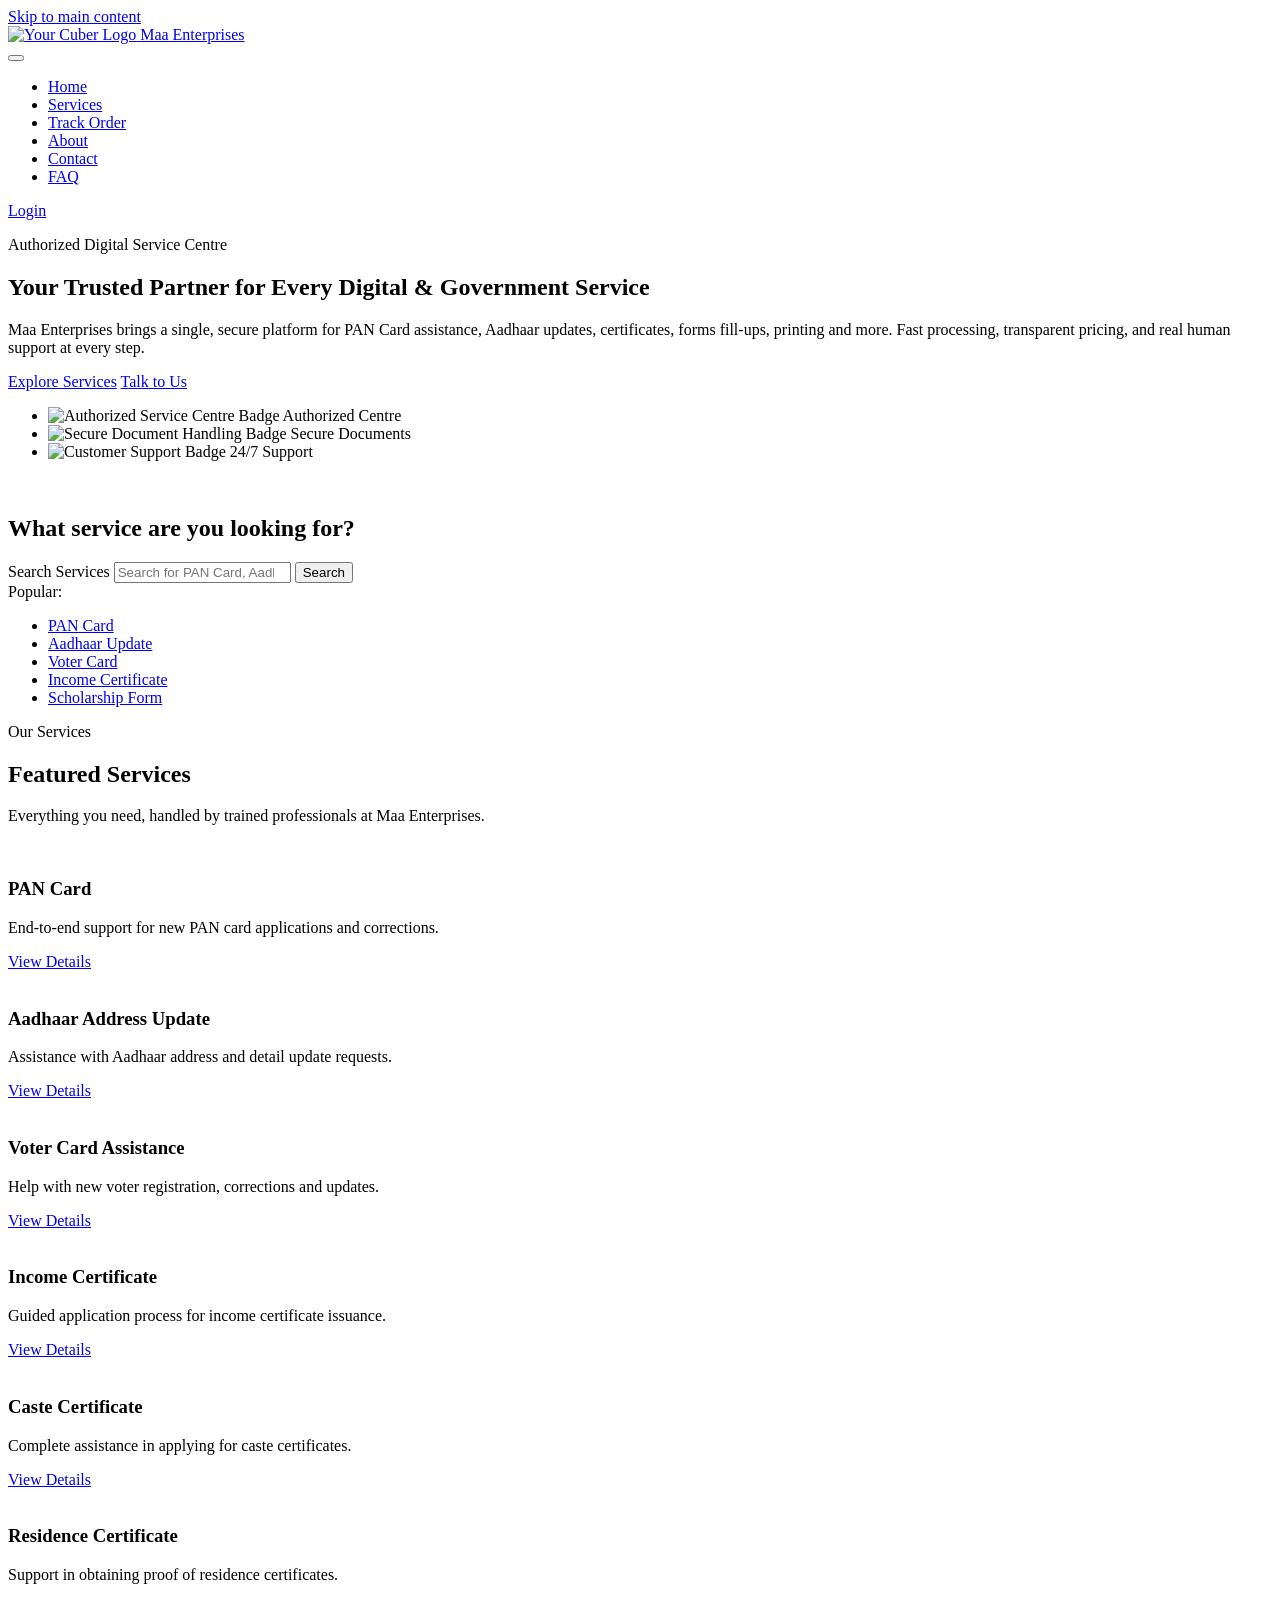
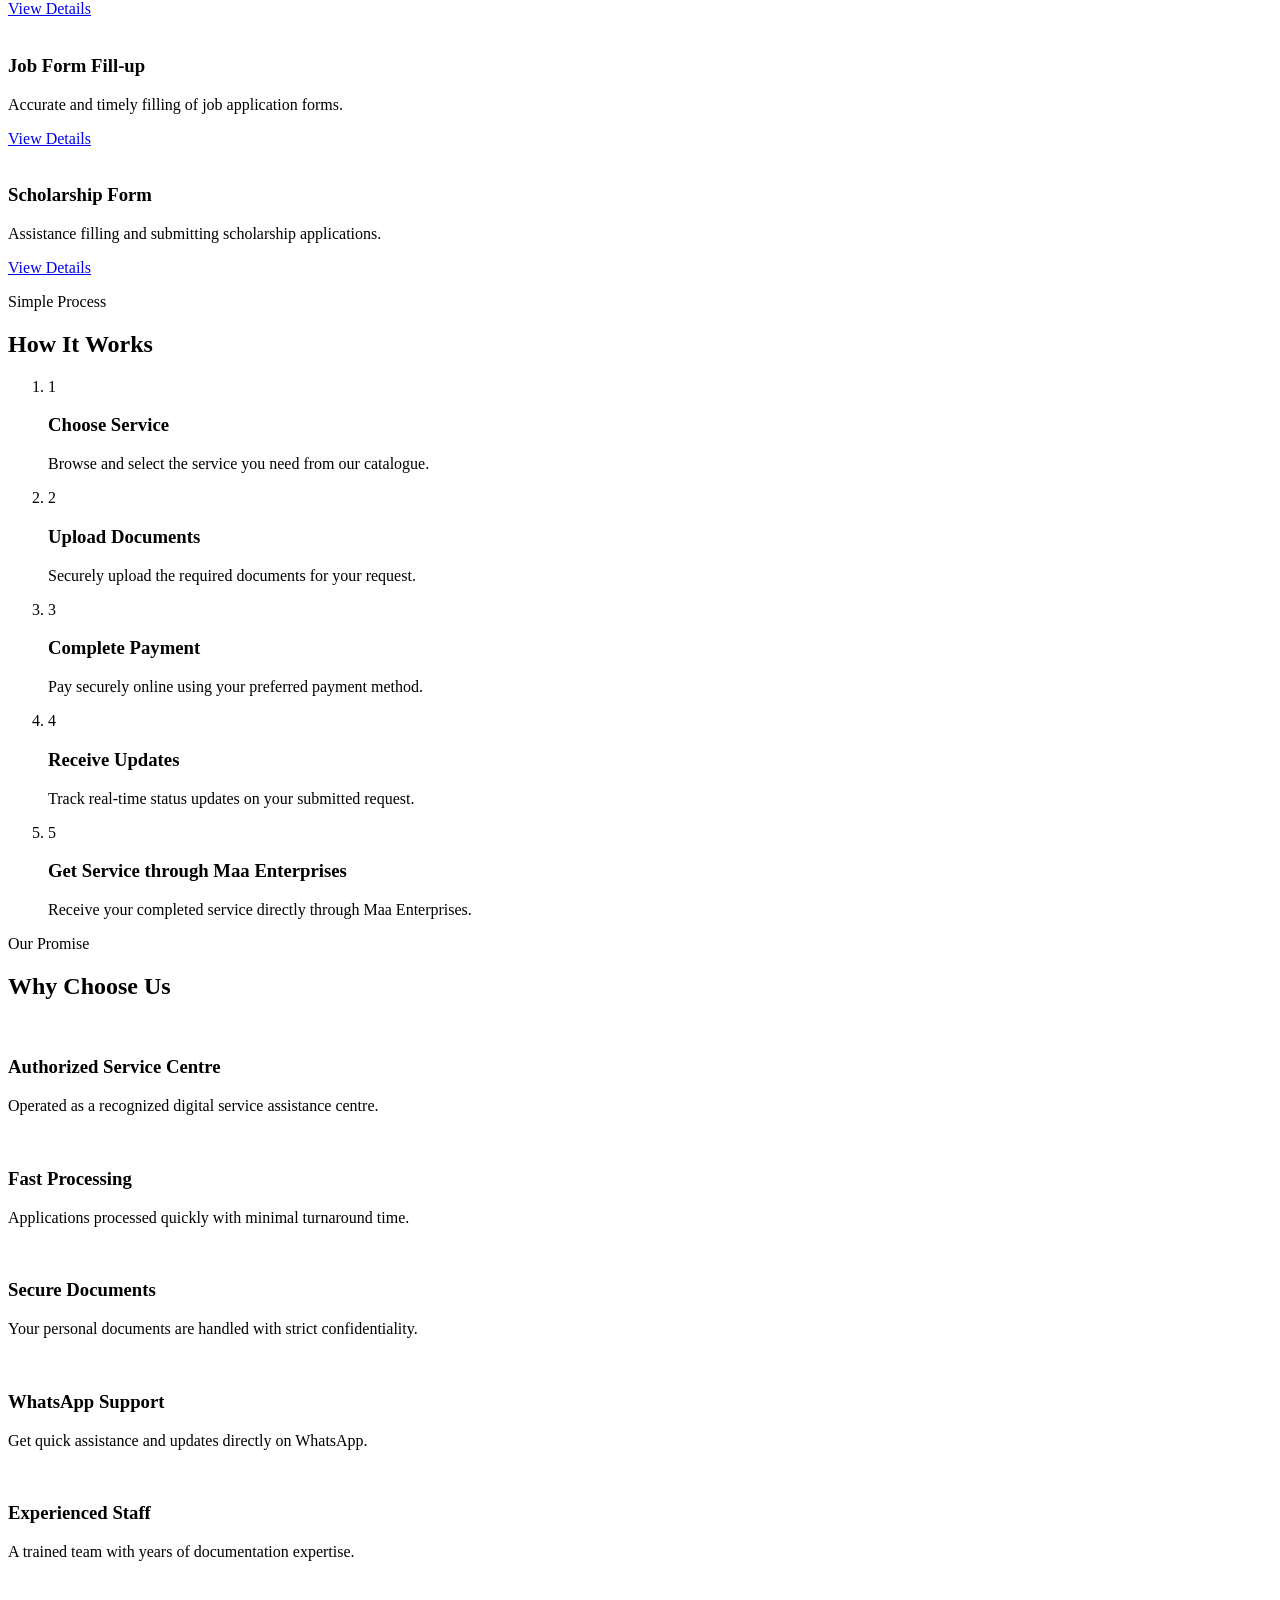
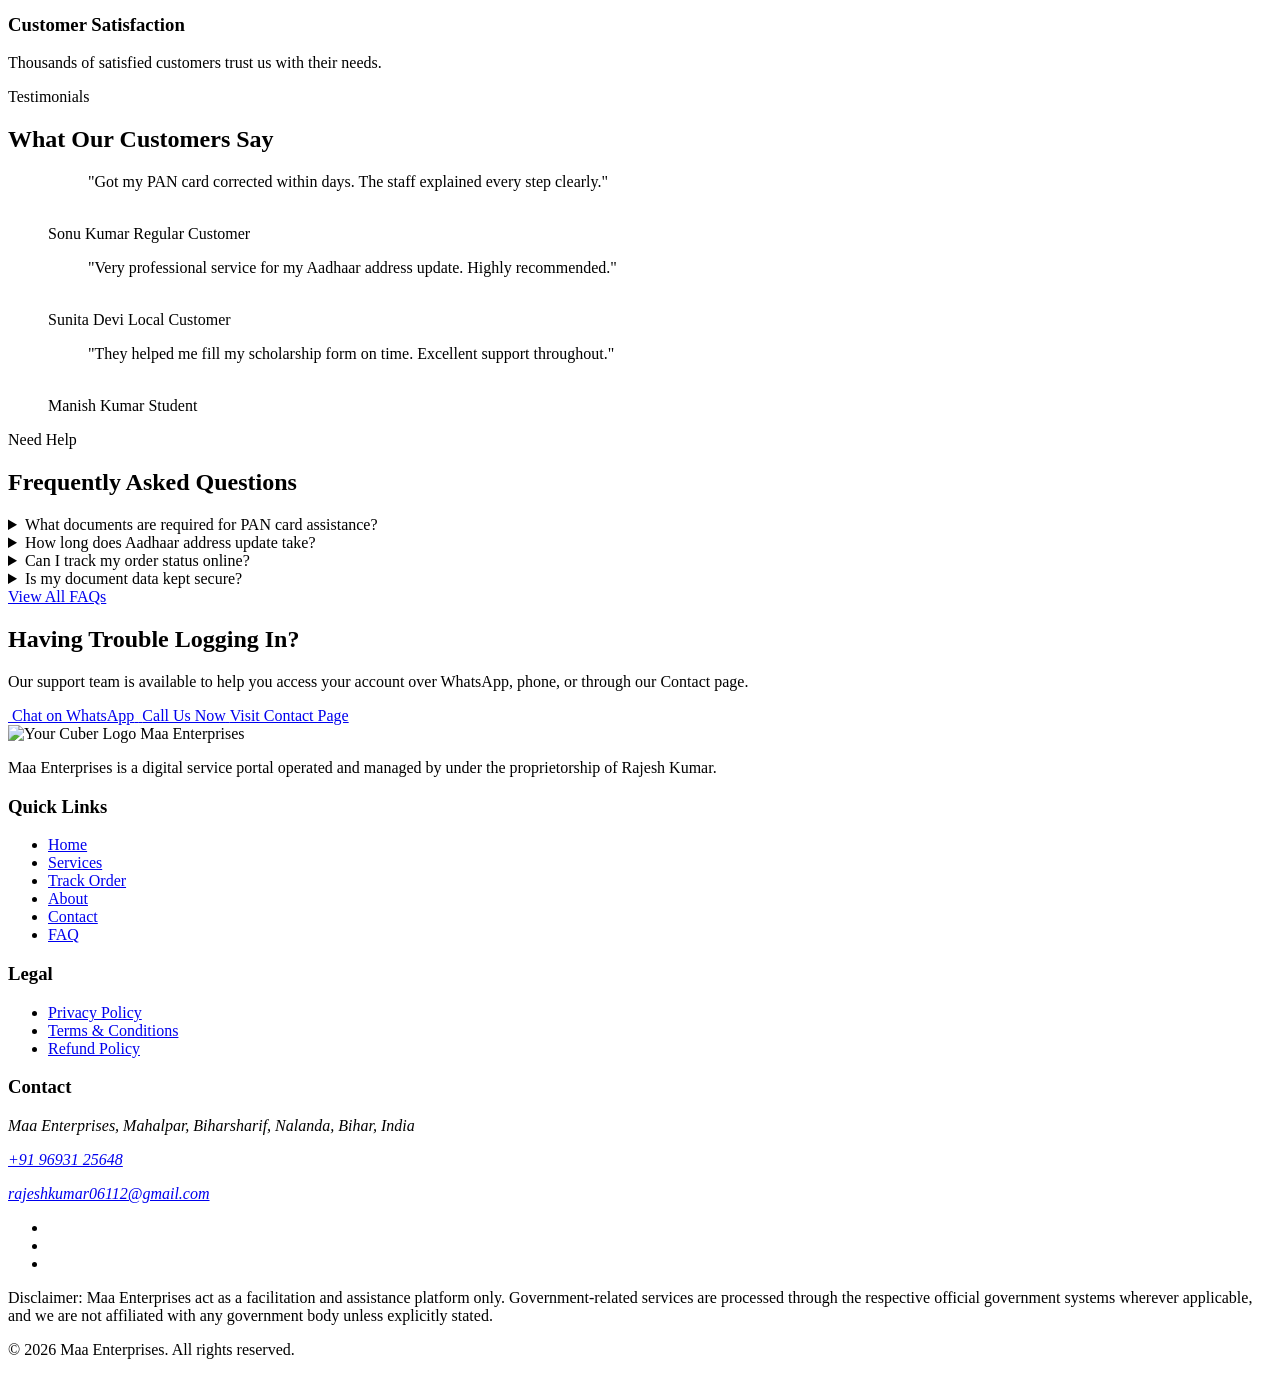
==== index.html @ 49084fda "Add files via upload" ====
<!DOCTYPE html>
<html lang="en" data-lang="en">
<head>
    <meta charset="UTF-8">
    <meta name="viewport" content="width=device-width, initial-scale=1.0">
    <title>Home | Digital Service Portal by Maa Enterprises</title>
    <meta name="description" content="Your Cuber by Maa Enterprises - Your trusted digital service portal for PAN Card, Aadhaar, Voter Card, Certificates, Scholarship Forms, Printing and more.">
    <meta name="keywords" content="PAN Card, Aadhaar Update, Voter Card, Income Certificate, Caste Certificate, Residence Certificate, Scholarship Form, Job Form, Scanning, Printing, Maa Enterprises, Your Cuber">
    <meta name="author" content="Maa Enterprises">
    <meta name="robots" content="index, follow">

    <!-- Open Graph / SEO -->
    <meta property="og:title" content="Your Cuber | Digital Service Portal by Maa Enterprises">
    <meta property="og:description" content="Fast, secure and authorized assistance for all your government and digital documentation needs.">
    <meta property="og:type" content="website">

    <!-- External Stylesheet -->
    <link rel="stylesheet" href="css/style.css">

    <!-- Favicon Placeholder -->
    <link rel="icon" href="file:///C:/Users/Windows/Downloads/Screenshot%202026-07-24%20164251.jpg" type="image/png">
</head>
<body>

    <!-- ============================= -->
    <!-- SKIP TO CONTENT (ACCESSIBILITY) -->
    <!-- ============================= -->
    <a href="#main-content" class="skip-link">Skip to main content</a>

    <!-- ============================= -->
    <!-- HEADER -->
    <!-- ============================= -->
    <header class="site-header" role="banner">
        <div class="header-container">

            <!-- Logo and Brand -->
            <div class="brand">
                <a href="index.html" class="brand-link" aria-label="Your Cuber Home">
                    <img src="file:///C:/Users/Windows/Downloads/Screenshot%202026-07-24%20164251.jpg" alt="Your Cuber Logo" class="brand-logo">
                    <span class="brand-name" data-i18n="brand_name">Maa Enterprises</span>
                </a>
            </div>

            <!-- Primary Navigation -->
            <nav class="primary-nav" role="navigation" aria-label="Primary Navigation">
                <button type="button" class="nav-toggle" aria-expanded="false" aria-controls="primary-menu" aria-label="Toggle navigation menu">
                    <span class="nav-toggle-bar"></span>
                    <span class="nav-toggle-bar"></span>
                    <span class="nav-toggle-bar"></span>
                </button>

                <ul class="nav-menu" id="primary-menu">
                    <li class="nav-item">
                        <a href="index.html" class="nav-link is-active" data-i18n="nav_home">Home</a>
                    </li>
                    <li class="nav-item">
                        <a href="services.html" class="nav-link" data-i18n="nav_services">Services</a>
                    </li>
                    <li class="nav-item">
                        <a href="track-order.html" class="nav-link" data-i18n="nav_track_order">Track Order</a>
                    </li>
                    <li class="nav-item">
                        <a href="about.html" class="nav-link" data-i18n="nav_about">About</a>
                    </li>
                    <li class="nav-item">
                        <a href="contact.html" class="nav-link" data-i18n="nav_contact">Contact</a>
                    </li>
                    <li class="nav-item">
                        <a href="faq.html" class="nav-link" data-i18n="nav_faq">FAQ</a>
                    </li>
                </ul>
            </nav>

            <!-- Header Actions -->
            <div class="header-actions">
                <!-- Language Switch Placeholder -->

                <!-- Dark Mode Toggle Placeholder -->

                <!-- Login Button -->
                <a href="login.html" class="btn btn-login" data-i18n="nav_login">Login</a>
            </div>

        </div>
    </header>

    <!-- ============================= -->
    <!-- MAIN CONTENT -->
    <!-- ============================= -->
    <main id="main-content">

        <!-- ============================= -->
        <!-- HERO SECTION -->
        <!-- ============================= -->
        <section class="hero-section" aria-labelledby="hero-heading">
            <div class="hero-container">

                <div class="hero-content">
                    <p class="hero-eyebrow" data-i18n="hero_eyebrow">Authorized Digital Service Centre</p>
                    <h1 id="hero-heading" class="hero-heading" data-i18n="hero_heading">
                        Your Trusted Partner for Every Digital &amp; Government Service
                    </h1>
                    <p class="hero-description" data-i18n="hero_description">
                        Maa Enterprises brings a single, secure platform for PAN Card assistance,
                        Aadhaar updates, certificates, forms fill-ups, printing and more. Fast processing,
                        transparent pricing, and real human support at every step.
                    </p>

                    <div class="hero-cta-group">
                        <a href="services.html" class="btn btn-primary" data-i18n="hero_cta_primary">Explore Services</a>
                        <a href="contact.html" class="btn btn-secondary" data-i18n="hero_cta_secondary">Talk to Us</a>
                    </div>

                    <!-- Trust Badges Placeholder -->
                    <ul class="trust-badges" aria-label="Trust Badges">
                        <li class="trust-badge">
                            <img src="file:///C:/Users/Windows/Downloads/Screenshot%202026-07-24%20171701.jpg" alt="Authorized Service Centre Badge" class="trust-badge-icon">
                            <span data-i18n="badge_authorized">Authorized Centre</span>
                        </li>
                        <li class="trust-badge">
                            <img src="file:///C:/Users/Windows/Downloads/images%20(1).png" alt="Secure Document Handling Badge" class="trust-badge-icon">
                            <span data-i18n="badge_secure">Secure Documents</span>
                        </li>
                        <li class="trust-badge">
                            <img src="file:///C:/Users/Windows/Downloads/24-7-support-sign-label-template-free-vector.jpg" alt="Customer Support Badge" class="trust-badge-icon">
                            <span data-i18n="badge_support">24/7 Support</span>
                        </li>
                    </ul>
                </div>

                <!-- Background Illustration Placeholder -->
                <div class="hero-illustration" aria-hidden="true">
                    <img src="images/hero-illustration-placeholder.png" alt="" class="hero-illustration-img">
                </div>

            </div>
        </section>

        <!-- ============================= -->
        <!-- SEARCH SERVICES SECTION -->
        <!-- ============================= -->
        <section class="search-section" aria-labelledby="search-heading">
            <div class="search-container">
                <h2 id="search-heading" class="search-heading" data-i18n="search_heading">
                    What service are you looking for?
                </h2>

                <form class="search-form" action="services.html" method="get" role="search">
                    <label for="service-search" class="sr-only" data-i18n="search_label">Search Services</label>
                    <input
                        type="search"
                        id="service-search"
                        name="query"
                        class="search-input"
                        placeholder="Search for PAN Card, Aadhaar, Certificates..."
                        data-i18n-placeholder="search_placeholder"
                        autocomplete="off"
                    >
                    <button type="submit" class="search-btn" aria-label="Search Services" data-i18n="search_button">
                        Search
                    </button>
                </form>

                <div class="popular-searches">
                    <span class="popular-searches-label" data-i18n="popular_label">Popular:</span>
                    <ul class="popular-searches-list">
                        <li><a href="services.html#pan-card" class="popular-tag">PAN Card</a></li>
                        <li><a href="services.html#aadhaar-update" class="popular-tag">Aadhaar Update</a></li>
                        <li><a href="services.html#voter-card" class="popular-tag">Voter Card</a></li>
                        <li><a href="services.html#income-certificate" class="popular-tag">Income Certificate</a></li>
                        <li><a href="services.html#scholarship-form" class="popular-tag">Scholarship Form</a></li>
                    </ul>
                </div>
            </div>
        </section>

        <!-- ============================= -->
        <!-- FEATURED SERVICES SECTION -->
        <!-- ============================= -->
        <section class="services-section" aria-labelledby="services-heading">
            <div class="section-container">
                <div class="section-heading-group">
                    <p class="section-eyebrow" data-i18n="services_eyebrow">Our Services</p>
                    <h2 id="services-heading" class="section-heading" data-i18n="services_heading">Featured Services</h2>
                    <p class="section-subheading" data-i18n="services_subheading">
                        Everything you need, handled by trained professionals at Maa Enterprises.
                    </p>
                </div>

                <div class="services-grid">

                    <!-- Service Card: PAN Card -->
                    <article class="service-card" id="pan-card">
                        <div class="service-icon-wrapper" aria-hidden="true">
                            <img src="file:///C:/Users/Windows/Downloads/sink_18986457.gif" alt="" class="service-icon">
                        </div>
                        <h3 class="service-title" data-i18n="service_pan_title">PAN Card</h3>
                        <p class="service-description" data-i18n="service_pan_desc">
                            End-to-end support for new PAN card applications and corrections.
                        </p>
                        <a href="services.html#pan-card" class="btn btn-outline service-btn" data-i18n="service_view_details">View Details</a>
                    </article>

                    <!-- Service Card: Aadhaar Address Update -->
                    <article class="service-card" id="aadhaar-update">
                        <div class="service-icon-wrapper" aria-hidden="true">
                            <img src="file:///C:/Users/Windows/Downloads/13.gif" alt="" class="service-icon">
                        </div>
                        <h3 class="service-title" data-i18n="service_aadhaar_title">Aadhaar Address Update</h3>
                        <p class="service-description" data-i18n="service_aadhaar_desc">
                            Assistance with Aadhaar address and detail update requests.
                        </p>
                        <a href="services.html#aadhaar-update" class="btn btn-outline service-btn" data-i18n="service_view_details">View Details</a>
                    </article>

                    <!-- Service Card: Voter Card -->
                    <article class="service-card" id="voter-card">
                        <div class="service-icon-wrapper" aria-hidden="true">
                            <img src="file:///C:/Users/Windows/Downloads/12.gif" alt="" class="service-icon">
                        </div>
                        <h3 class="service-title" data-i18n="service_voter_title">Voter Card Assistance</h3>
                        <p class="service-description" data-i18n="service_voter_desc">
                            Help with new voter registration, corrections and updates.
                        </p>
                        <a href="services.html#voter-card" class="btn btn-outline service-btn" data-i18n="service_view_details">View Details</a>
                    </article>

                    <!-- Service Card: Income Certificate -->
                    <article class="service-card" id="income-certificate">
                        <div class="service-icon-wrapper" aria-hidden="true">
                            <img src="file:///C:/Users/Windows/Downloads/11.gif" alt="" class="service-icon">
                        </div>
                        <h3 class="service-title" data-i18n="service_income_title">Income Certificate</h3>
                        <p class="service-description" data-i18n="service_income_desc">
                            Guided application process for income certificate issuance.
                        </p>
                        <a href="services.html#income-certificate" class="btn btn-outline service-btn" data-i18n="service_view_details">View Details</a>
                    </article>

                    <!-- Service Card: Caste Certificate -->
                    <article class="service-card" id="caste-certificate">
                        <div class="service-icon-wrapper" aria-hidden="true">
                            <img src="file:///C:/Users/Windows/Downloads/10.gif" alt="" class="service-icon">
                        </div>
                        <h3 class="service-title" data-i18n="service_caste_title">Caste Certificate</h3>
                        <p class="service-description" data-i18n="service_caste_desc">
                            Complete assistance in applying for caste certificates.
                        </p>
                        <a href="services.html#caste-certificate" class="btn btn-outline service-btn" data-i18n="service_view_details">View Details</a>
                    </article>

                    <!-- Service Card: Residence Certificate -->
                    <article class="service-card" id="residence-certificate">
                        <div class="service-icon-wrapper" aria-hidden="true">
                            <img src="file:///C:/Users/Windows/Downloads/9.gif" alt="" class="service-icon">
                        </div>
                        <h3 class="service-title" data-i18n="service_residence_title">Residence Certificate</h3>
                        <p class="service-description" data-i18n="service_residence_desc">
                            Support in obtaining proof of residence certificates.
                        </p>
                        <a href="services.html#residence-certificate" class="btn btn-outline service-btn" data-i18n="service_view_details">View Details</a>
                    </article>

                    <!-- Service Card: Job Form Fill-up -->
                    <article class="service-card" id="job-form">
                        <div class="service-icon-wrapper" aria-hidden="true">
                            <img src="file:///C:/Users/Windows/Downloads/8.gif" alt="" class="service-icon">
                        </div>
                        <h3 class="service-title" data-i18n="service_job_title">Job Form Fill-up</h3>
                        <p class="service-description" data-i18n="service_job_desc">
                            Accurate and timely filling of job application forms.
                        </p>
                        <a href="services.html#job-form" class="btn btn-outline service-btn" data-i18n="service_view_details">View Details</a>
                    </article>

                    <!-- Service Card: Scholarship Form -->
                    <article class="service-card" id="scholarship-form">
                        <div class="service-icon-wrapper" aria-hidden="true">
                            <img src="file:///C:/Users/Windows/Downloads/7.gif" alt="" class="service-icon">
                        </div>
                        <h3 class="service-title" data-i18n="service_scholarship_title">Scholarship Form</h3>
                        <p class="service-description" data-i18n="service_scholarship_desc">
                            Assistance filling and submitting scholarship applications.
                        </p>
                        <a href="services.html#scholarship-form" class="btn btn-outline service-btn" data-i18n="service_view_details">View Details</a>
                    </article>

                </div>
            </div>
        </section>

        <!-- ============================= -->
        <!-- HOW IT WORKS SECTION -->
        <!-- ============================= -->
        <section class="how-it-works-section" aria-labelledby="how-it-works-heading">
            <div class="section-container">
                <div class="section-heading-group">
                    <p class="section-eyebrow" data-i18n="hiw_eyebrow">Simple Process</p>
                    <h2 id="how-it-works-heading" class="section-heading" data-i18n="hiw_heading">How It Works</h2>
                </div>

                <ol class="steps-list">
                    <li class="step-item">
                        <span class="step-number" aria-hidden="true">1</span>
                        <h3 class="step-title" data-i18n="hiw_step1_title">Choose Service</h3>
                        <p class="step-description" data-i18n="hiw_step1_desc">
                            Browse and select the service you need from our catalogue.
                        </p>
                    </li>
                    <li class="step-item">
                        <span class="step-number" aria-hidden="true">2</span>
                        <h3 class="step-title" data-i18n="hiw_step2_title">Upload Documents</h3>
                        <p class="step-description" data-i18n="hiw_step2_desc">
                            Securely upload the required documents for your request.
                        </p>
                    </li>
                    <li class="step-item">
                        <span class="step-number" aria-hidden="true">3</span>
                        <h3 class="step-title" data-i18n="hiw_step3_title">Complete Payment</h3>
                        <p class="step-description" data-i18n="hiw_step3_desc">
                            Pay securely online using your preferred payment method.
                        </p>
                    </li>
                    <li class="step-item">
                        <span class="step-number" aria-hidden="true">4</span>
                        <h3 class="step-title" data-i18n="hiw_step4_title">Receive Updates</h3>
                        <p class="step-description" data-i18n="hiw_step4_desc">
                            Track real-time status updates on your submitted request.
                        </p>
                    </li>
                    <li class="step-item">
                        <span class="step-number" aria-hidden="true">5</span>
                        <h3 class="step-title" data-i18n="hiw_step5_title">Get Service through Maa Enterprises</h3>
                        <p class="step-description" data-i18n="hiw_step5_desc">
                            Receive your completed service directly through Maa Enterprises.
                        </p>
                    </li>
                </ol>
            </div>
        </section>

        <!-- ============================= -->
        <!-- WHY CHOOSE US SECTION -->
        <!-- ============================= -->
        <section class="why-us-section" aria-labelledby="why-us-heading">
            <div class="section-container">
                <div class="section-heading-group">
                    <p class="section-eyebrow" data-i18n="why_eyebrow">Our Promise</p>
                    <h2 id="why-us-heading" class="section-heading" data-i18n="why_heading">Why Choose Us</h2>
                </div>

                <div class="why-us-grid">
                    <article class="why-us-card">
                        <div class="why-us-icon-wrapper" aria-hidden="true">
                            <img src="file:///C:/Users/Windows/Downloads/6.png" alt="" class="why-us-icon">
                        </div>
                        <h3 class="why-us-title" data-i18n="why_authorized_title">Authorized Service Centre</h3>
                        <p class="why-us-description" data-i18n="why_authorized_desc">
                            Operated as a recognized digital service assistance centre.
                        </p>
                    </article>

                    <article class="why-us-card">
                        <div class="why-us-icon-wrapper" aria-hidden="true">
                            <img src="file:///C:/Users/Windows/Downloads/5.png" alt="" class="why-us-icon">
                        </div>
                        <h3 class="why-us-title" data-i18n="why_fast_title">Fast Processing</h3>
                        <p class="why-us-description" data-i18n="why_fast_desc">
                            Applications processed quickly with minimal turnaround time.
                        </p>
                    </article>

                    <article class="why-us-card">
                        <div class="why-us-icon-wrapper" aria-hidden="true">
                            <img src="file:///C:/Users/Windows/Downloads/4.png" alt="" class="why-us-icon">
                        </div>
                        <h3 class="why-us-title" data-i18n="why_secure_title">Secure Documents</h3>
                        <p class="why-us-description" data-i18n="why_secure_desc">
                            Your personal documents are handled with strict confidentiality.
                        </p>
                    </article>

                    <article class="why-us-card">
                        <div class="why-us-icon-wrapper" aria-hidden="true">
                            <img src="file:///C:/Users/Windows/Downloads/3.png" alt="" class="why-us-icon">
                        </div>
                        <h3 class="why-us-title" data-i18n="why_whatsapp_title">WhatsApp Support</h3>
                        <p class="why-us-description" data-i18n="why_whatsapp_desc">
                            Get quick assistance and updates directly on WhatsApp.
                        </p>
                    </article>

                    <article class="why-us-card">
                        <div class="why-us-icon-wrapper" aria-hidden="true">
                            <img src="file:///C:/Users/Windows/Downloads/2.png" alt="" class="why-us-icon">
                        </div>
                        <h3 class="why-us-title" data-i18n="why_staff_title">Experienced Staff</h3>
                        <p class="why-us-description" data-i18n="why_staff_desc">
                            A trained team with years of documentation expertise.
                        </p>
                    </article>

                    <article class="why-us-card">
                        <div class="why-us-icon-wrapper" aria-hidden="true">
                            <img src="file:///C:/Users/Windows/Downloads/1.png" alt="" class="why-us-icon">
                        </div>
                        <h3 class="why-us-title" data-i18n="why_satisfaction_title">Customer Satisfaction</h3>
                        <p class="why-us-description" data-i18n="why_satisfaction_desc">
                            Thousands of satisfied customers trust us with their needs.
                        </p>
                    </article>
                </div>
            </div>
        </section>

        <!-- ============================= -->
        <!-- CUSTOMER REVIEWS SECTION -->
        <!-- ============================= -->
        <section class="reviews-section" aria-labelledby="reviews-heading">
            <div class="section-container">
                <div class="section-heading-group">
                    <p class="section-eyebrow" data-i18n="reviews_eyebrow">Testimonials</p>
                    <h2 id="reviews-heading" class="section-heading" data-i18n="reviews_heading">What Our Customers Say</h2>
                </div>

                <div class="reviews-grid">
                    <figure class="review-card">
                        <blockquote class="review-quote" data-i18n="review1_quote">
                            "Got my PAN card corrected within days. The staff explained every step clearly."
                        </blockquote>
                        <figcaption class="review-author">
                            <img src="file:///C:/Users/Windows/Downloads/WhatsApp%20Image%202026-07-15%20at%2011.23.27.jpeg" alt="" class="review-avatar">
                            <div class="review-author-info">
                                <span class="review-author-name" data-i18n="review1_name">Sonu Kumar</span>
                                <span class="review-author-location" data-i18n="review1_location">Regular Customer</span>
                            </div>
                        </figcaption>
                    </figure>

                    <figure class="review-card">
                        <blockquote class="review-quote" data-i18n="review2_quote">
                            "Very professional service for my Aadhaar address update. Highly recommended."
                        </blockquote>
                        <figcaption class="review-author">
                            <img src="file:///C:/Users/Windows/Downloads/PUNAM%20PP.jpeg" alt="" class="review-avatar">
                            <div class="review-author-info">
                                <span class="review-author-name" data-i18n="review2_name">Sunita Devi</span>
                                <span class="review-author-location" data-i18n="review2_location">Local Customer</span>
                            </div>
                        </figcaption>
                    </figure>

                    <figure class="review-card">
                        <blockquote class="review-quote" data-i18n="review3_quote">
                            "They helped me fill my scholarship form on time. Excellent support throughout."
                        </blockquote>
                        <figcaption class="review-author">
                            <img src="file:///C:/Users/Windows/Downloads/WhatsApp%20Image%202026-06-27%20at%2012.33.17.jpg" alt="" class="review-avatar">
                            <div class="review-author-info">
                                <span class="review-author-name" data-i18n="review3_name">Manish Kumar</span>
                                <span class="review-author-location" data-i18n="review3_location">Student</span>
                            </div>
                        </figcaption>
                    </figure>
                </div>
            </div>
        </section>

        <!-- ============================= -->
        <!-- FAQ PREVIEW SECTION -->
        <!-- ============================= -->
        <section class="faq-preview-section" aria-labelledby="faq-preview-heading">
            <div class="section-container">
                <div class="section-heading-group">
                    <p class="section-eyebrow" data-i18n="faq_eyebrow">Need Help</p>
                    <h2 id="faq-preview-heading" class="section-heading" data-i18n="faq_heading">Frequently Asked Questions</h2>
                </div>

                <div class="faq-preview-list">
                    <details class="faq-item">
                        <summary class="faq-question" data-i18n="faq1_question">What documents are required for PAN card assistance?</summary>
                        <p class="faq-answer" data-i18n="faq1_answer">
                            Typically an identity proof, address proof and a passport-size photo are required.
                        </p>
                    </details>

                    <details class="faq-item">
                        <summary class="faq-question" data-i18n="faq2_question">How long does Aadhaar address update take?</summary>
                        <p class="faq-answer" data-i18n="faq2_answer">
                            Processing time varies but is generally completed within a few business days.
                        </p>
                    </details>

                    <details class="faq-item">
                        <summary class="faq-question" data-i18n="faq3_question">Can I track my order status online?</summary>
                        <p class="faq-answer" data-i18n="faq3_answer">
                            Yes, you can track your order anytime using our Track Order page.
                        </p>
                    </details>

                    <details class="faq-item">
                        <summary class="faq-question" data-i18n="faq4_question">Is my document data kept secure?</summary>
                        <p class="faq-answer" data-i18n="faq4_answer">
                            Yes, all uploaded documents are handled with strict confidentiality.
                        </p>
                    </details>
                </div>

                <div class="faq-preview-cta">
                    <a href="faq.html" class="btn btn-outline" data-i18n="faq_view_all">View All FAQs</a>
                </div>
            </div>
        </section>

        <!-- ============================= -->
        <!-- CONTACT CTA SECTION -->
        <!-- ============================= -->
        <section class="contact-cta-section" aria-labelledby="login-help-heading">
            <div class="section-container contact-cta-container">
                <div class="contact-cta-content">
                    <h2 id="login-help-heading" class="contact-cta-heading" data-i18n="login_help_heading">
                        Having Trouble Logging In?
                    </h2>
                    <p class="contact-cta-description" data-i18n="login_help_description">
                        Our support team is available to help you access your account over WhatsApp,
                        phone, or through our Contact page.
                    </p>
                </div>

                <div class="contact-cta-actions">
                    <!-- WhatsApp Placeholder -->
                    <a href="https://wa.me/919693125648" class="btn btn-whatsapp" target="_blank" rel="noopener noreferrer" aria-label="Chat with us on WhatsApp">
                        <img src="https://upload.wikimedia.org/wikipedia/commons/5/5e/WhatsApp_icon.png" alt="" class="btn-icon">
                        <span data-i18n="contact_cta_whatsapp">Chat on WhatsApp</span>
                    </a>

                    <!-- Call Support Placeholder -->
                    <a href="tel:+919693125648" class="btn btn-call" aria-label="Call Maa Enterprises Support">
                        <img src="file:///C:/Users/Windows/Downloads/okl-removebg-preview.png" alt="" class="btn-icon">
                        <span data-i18n="contact_cta_call">Call Us Now</span>
                    </a>

                    <!-- Contact Page Button -->
                    <a href="contact.html" class="btn btn-outline" data-i18n="login_help_contact_page">
                        Visit Contact Page
                    </a>
                </div>
            </div>
        </section>

    </main>

    <!-- ============================= -->
    <!-- FOOTER -->
    <!-- ============================= -->
    <footer class="site-footer" role="contentinfo">
        <div class="footer-container">

            <!-- Business Information -->
            <div class="footer-column footer-brand">
                <div class="footer-brand-header">
                    <img src="file:///C:/Users/Windows/Downloads/Screenshot%202026-07-24%20164251.jpg" alt="Your Cuber Logo" class="footer-logo">
                    <span class="footer-brand-name" data-i18n="brand_name">Maa Enterprises</span>
                </div>
                <p class="footer-business-info" data-i18n="footer_business_info">
                    Maa Enterprises is a digital service portal operated and managed by under the proprietorship of Rajesh Kumar.
                </p>
            </div>

            <!-- Quick Links -->
            <div class="footer-column">
                <h3 class="footer-heading" data-i18n="footer_quick_links">Quick Links</h3>
                <ul class="footer-links">
                    <li><a href="index.html" data-i18n="nav_home">Home</a></li>
                    <li><a href="services.html" data-i18n="nav_services">Services</a></li>
                    <li><a href="track-order.html" data-i18n="nav_track_order">Track Order</a></li>
                    <li><a href="about.html" data-i18n="nav_about">About</a></li>
                    <li><a href="contact.html" data-i18n="nav_contact">Contact</a></li>
                    <li><a href="faq.html" data-i18n="nav_faq">FAQ</a></li>
                </ul>
            </div>

            <!-- Legal Links -->
            <div class="footer-column">
                <h3 class="footer-heading" data-i18n="footer_legal">Legal</h3>
                <ul class="footer-links">
                    <li><a href="privacy-policy.html" data-i18n="footer_privacy">Privacy Policy</a></li>
                    <li><a href="terms-and-conditions.html" data-i18n="footer_terms">Terms &amp; Conditions</a></li>
                    <li><a href="refund-policy.html" data-i18n="footer_refund">Refund Policy</a></li>
                </ul>
            </div>

            <!-- Contact Information -->
            <div class="footer-column">
                <h3 class="footer-heading" data-i18n="footer_contact">Contact</h3>
                <address class="footer-address">
                    <p class="footer-contact-item" data-i18n="footer_address">
                        Maa Enterprises, Mahalpar, Biharsharif, Nalanda, Bihar, India
                    </p>
                    <p class="footer-contact-item">
                        <a href="tel:+919693125648">+91 96931 25648</a>
                    </p>
                    <p class="footer-contact-item">
                        <a href="mailto:rajeshkumar06112@gmail.com">rajeshkumar06112@gmail.com</a>
                    </p>
                </address>

                <!-- Social Placeholders -->
                <ul class="footer-social" aria-label="Social Media Links">
                    <li>
                        <a href="https://www.facebook.com/rajesh.kumar.635675" aria-label="Facebook" class="footer-social-link">
                            <img src="https://cdn-icons-png.flaticon.com/512/20/20673.png" alt="" class="footer-social-icon">
                        </a>
                    </li>
                    <li>
                        <a href="https://wa.me/919693125648" aria-label="WhatsApp" class="footer-social-link">
                            <img src="file:///C:/Users/Windows/Downloads/whatsapp-black-logo-icon--24.png" alt="" class="footer-social-icon">
                        </a>
                    </li>
                    <li>
                        <a href="www.youtube.com" aria-label="YouTube" class="footer-social-link">
                            <img src="https://static.vecteezy.com/system/resources/thumbnails/023/986/739/small/youtube-logo-youtube-logo-transparent-youtube-icon-transparent-free-free-png.png" alt="" class="footer-social-icon">
                        </a>
                    </li>
                </ul>
            </div>

        </div>

        <!-- Disclaimer -->
        <div class="footer-disclaimer">
            <p data-i18n="footer_disclaimer">
                Disclaimer: Maa Enterprises act as a facilitation and assistance platform only.
                Government-related services are processed through the respective official government systems
                wherever applicable, and we are not affiliated with any government body unless explicitly stated.
            </p>
        </div>

        <!-- Copyright -->
        <div class="footer-bottom">
            <p class="footer-copyright" data-i18n="footer_copyright">
                &copy; 2026 Maa Enterprises. All rights reserved.
            </p>
        </div>
    </footer>

    <!-- External JavaScript -->
    <script src="js/app.js" defer></script>
</body>
</html>
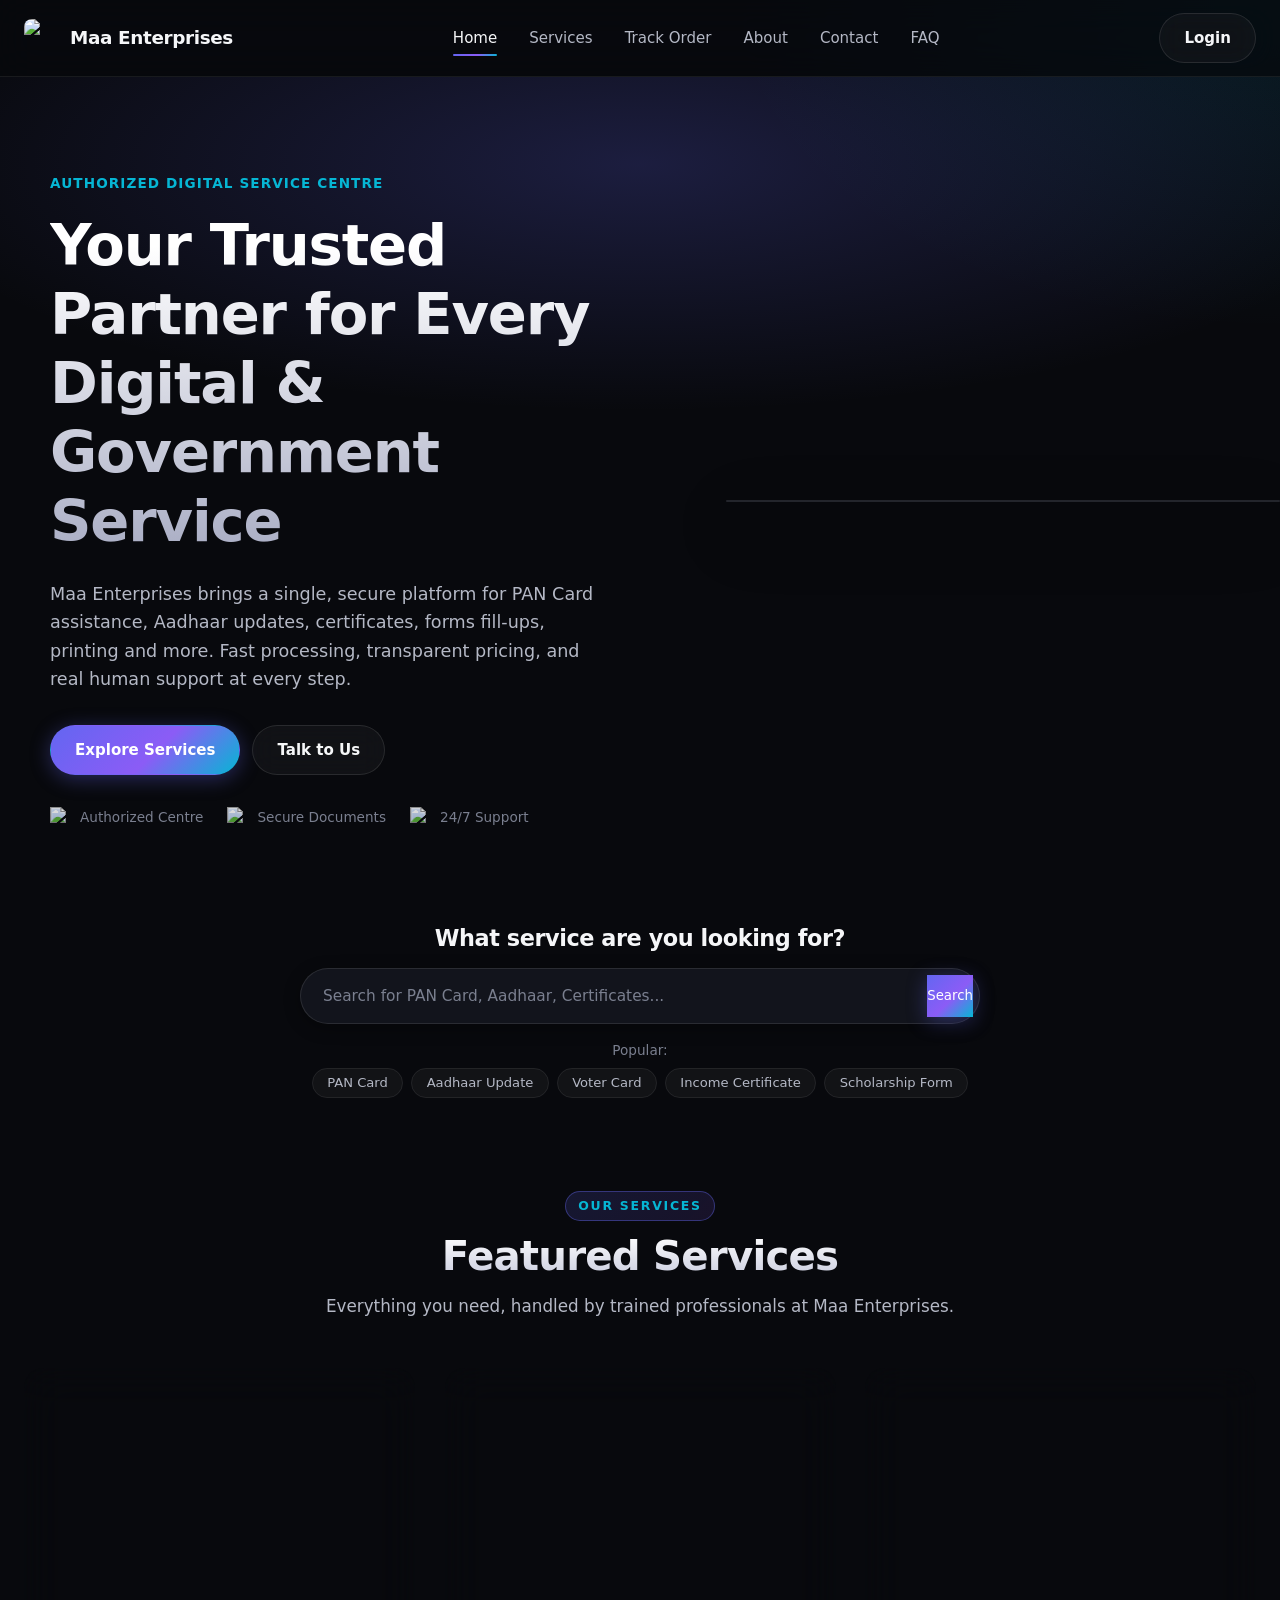
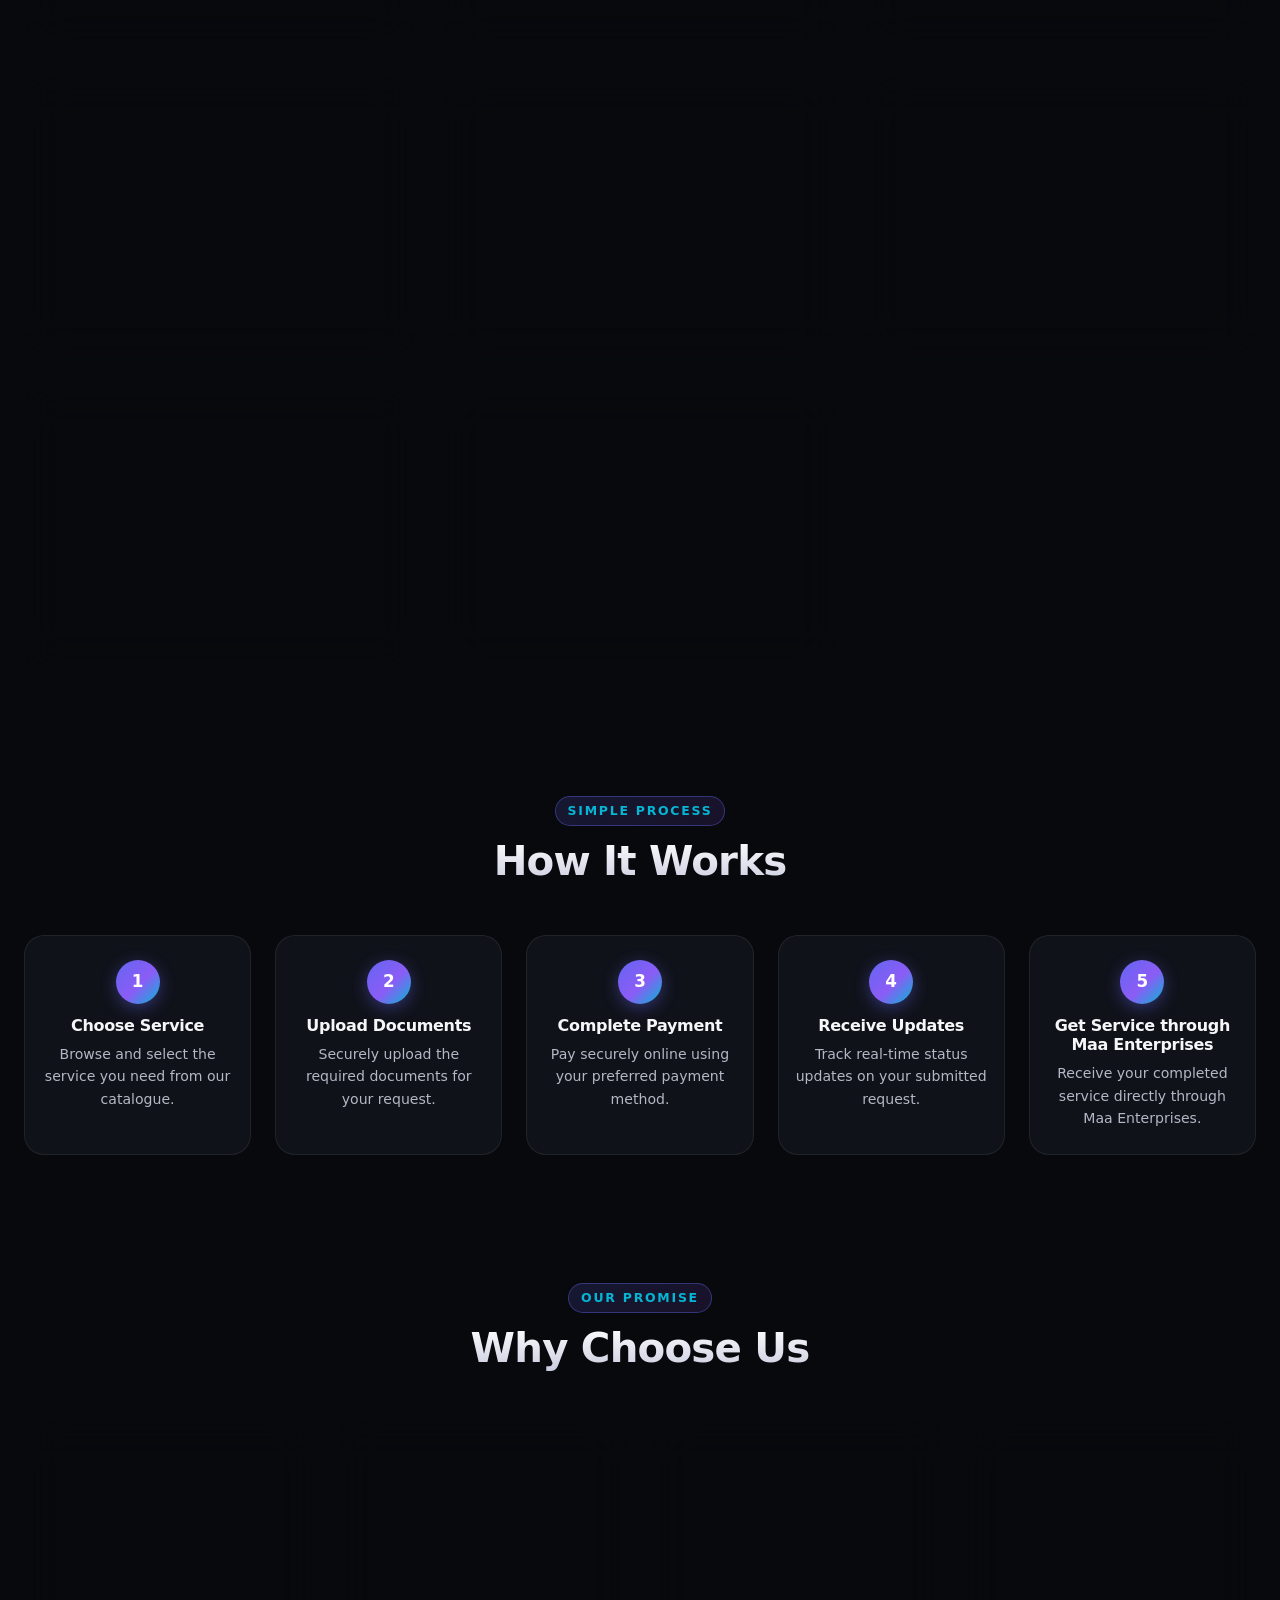
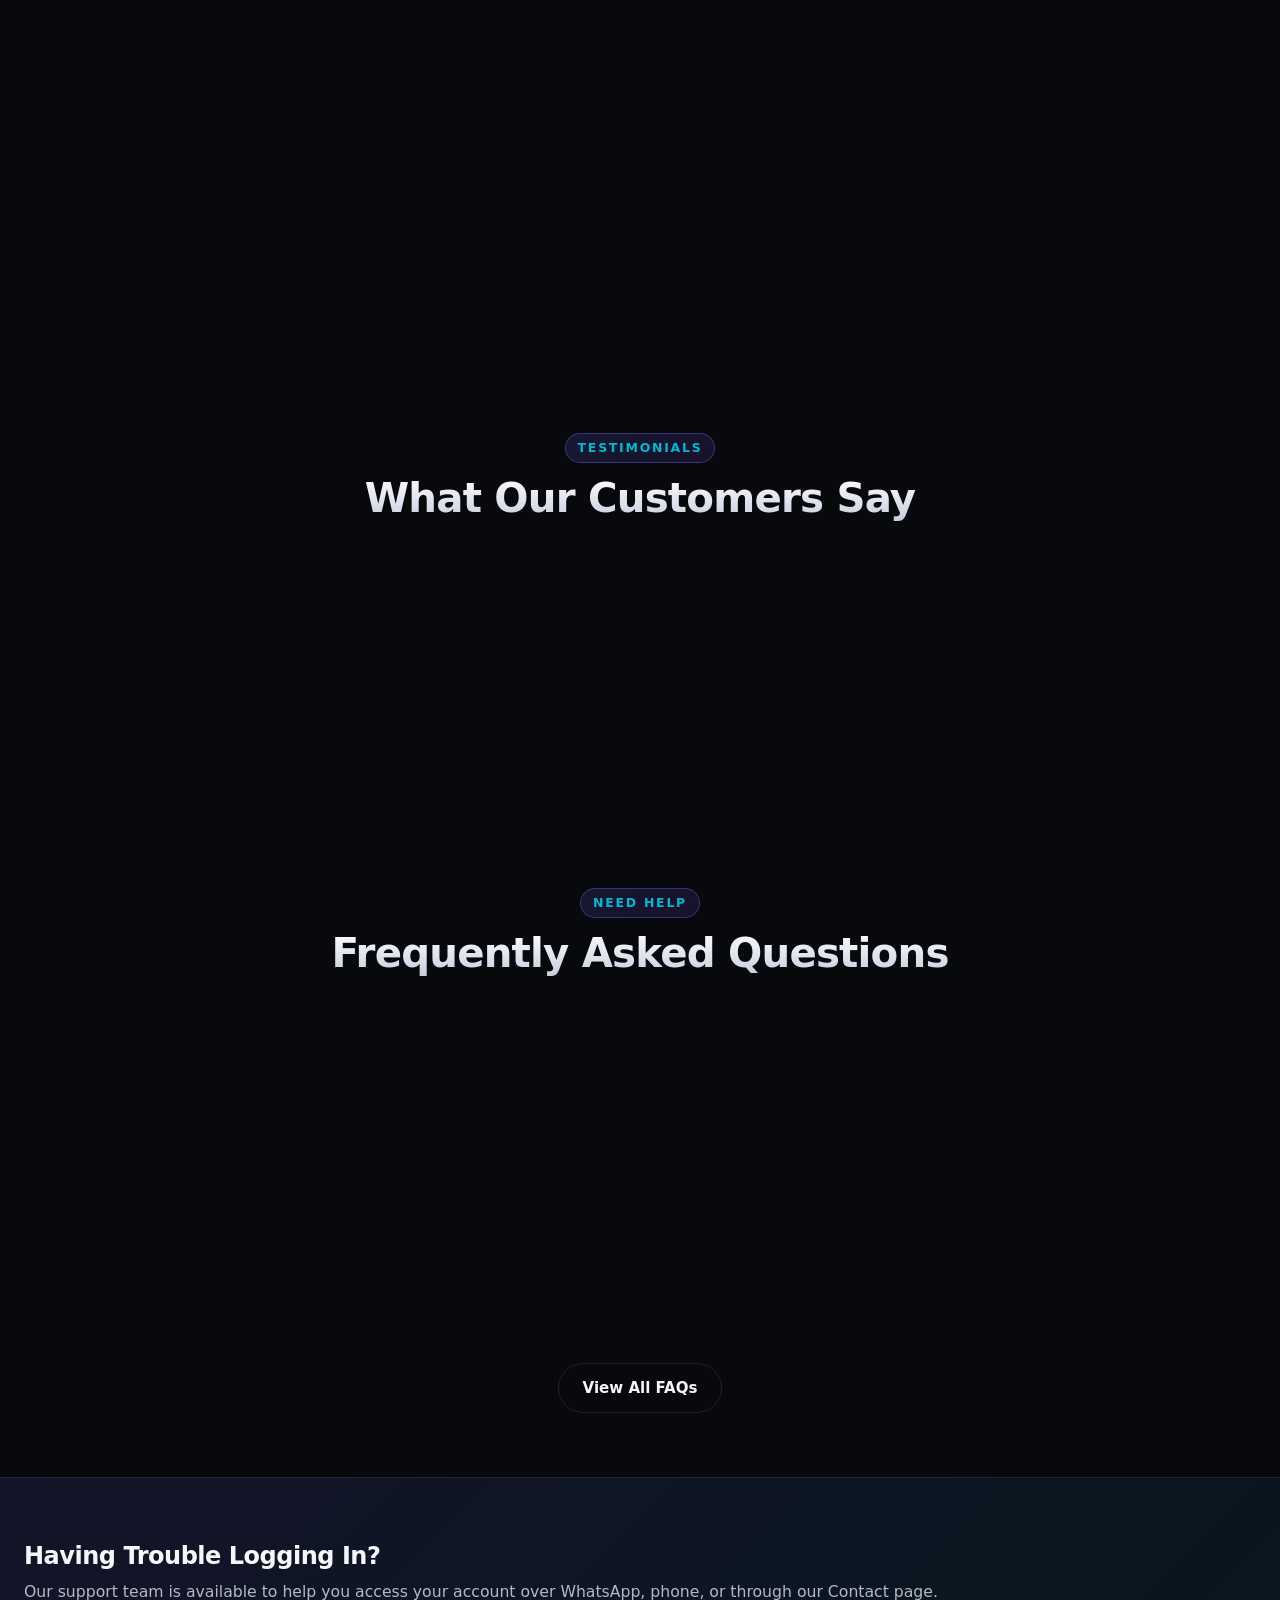
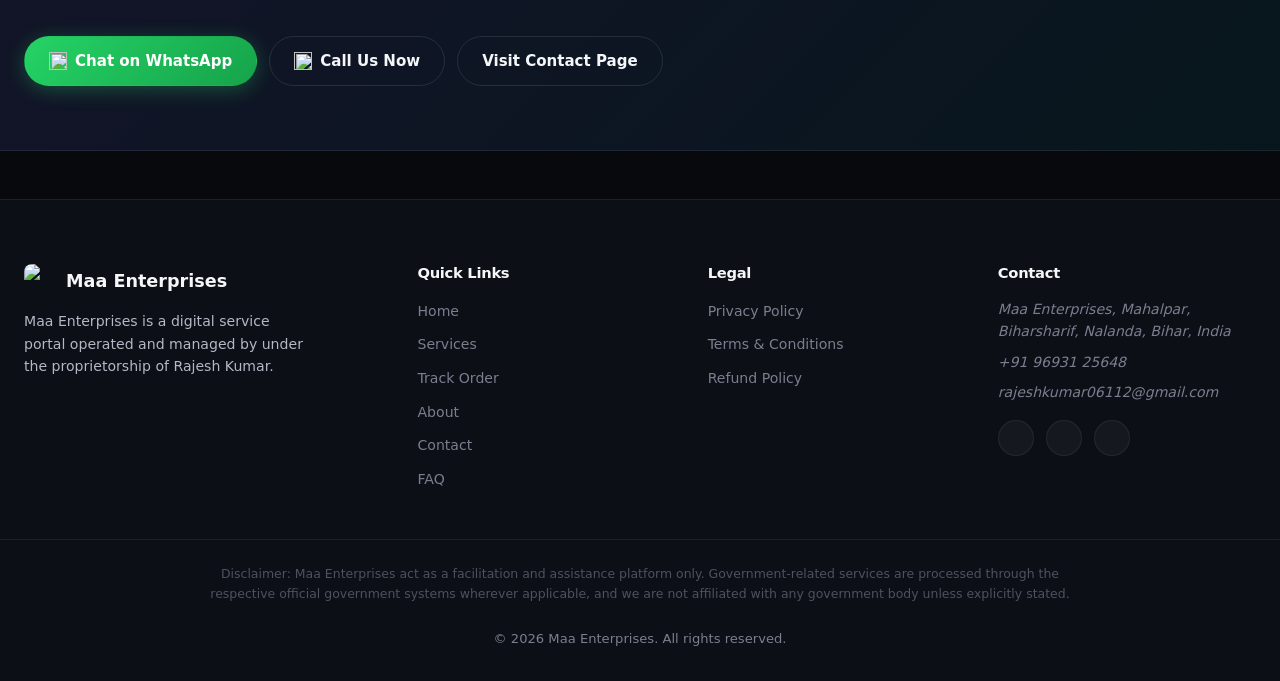
==== commit a80eb660: "Change stylesheet link to relative path Updated the stylesheet link to use a relative path." ====
--- a/index.html
+++ b/index.html
@@ -15,7 +15,7 @@
     <meta property="og:type" content="website">
 
     <!-- External Stylesheet -->
-    <link rel="stylesheet" href="css/style.css">
+    <link rel="stylesheet" href="style.css">
 
     <!-- Favicon Placeholder -->
     <link rel="icon" href="file:///C:/Users/Windows/Downloads/Screenshot%202026-07-24%20164251.jpg" type="image/png">
--- a/style.css
+++ b/style.css
@@ -0,0 +1,1924 @@
+/* ==========================================================================
+   YOUR CUBER — by Maa Enterprises
+   Premium Dark UI Stylesheet
+   Enterprise SaaS-inspired design system (Apple / Stripe / Vercel / Linear)
+   ========================================================================== */
+
+/* ==========================================================================
+   1. CSS VARIABLES — DESIGN TOKENS
+   ========================================================================== */
+:root {
+  /* --- Surface colours --- */
+  --bg-base: #08090d;
+  --bg-elevated: #0d0f16;
+  --bg-surface: #12141c;
+  --bg-surface-2: #171a24;
+  --bg-surface-3: #1c202c;
+  --bg-glass: rgba(22, 25, 35, 0.6);
+  --bg-glass-light: rgba(255, 255, 255, 0.04);
+  --bg-overlay: rgba(9, 11, 18, 0.75);
+
+  /* --- Borders --- */
+  --border-subtle: rgba(255, 255, 255, 0.07);
+  --border-default: rgba(255, 255, 255, 0.1);
+  --border-strong: rgba(255, 255, 255, 0.16);
+  --border-accent: rgba(99, 102, 241, 0.4);
+
+  /* --- Brand / accent gradient --- */
+  --accent-1: #6366f1;
+  --accent-2: #8b5cf6;
+  --accent-3: #06b6d4;
+  --accent-gradient: linear-gradient(135deg, #6366f1 0%, #8b5cf6 55%, #06b6d4 100%);
+  --accent-gradient-soft: linear-gradient(135deg, rgba(99, 102, 241, 0.16), rgba(139, 92, 246, 0.12));
+  --accent-glow: 0 0 0 1px rgba(99, 102, 241, 0.4), 0 8px 32px rgba(99, 102, 241, 0.25);
+
+  /* --- Text --- */
+  --text-primary: #f5f6f8;
+  --text-secondary: #b4b8c5;
+  --text-tertiary: #7a7f8f;
+  --text-disabled: #4d5160;
+  --text-on-accent: #ffffff;
+
+  /* --- Status colours --- */
+  --success: #22c55e;
+  --success-bg: rgba(34, 197, 94, 0.12);
+  --success-border: rgba(34, 197, 94, 0.3);
+  --warning: #f59e0b;
+  --warning-bg: rgba(245, 158, 11, 0.12);
+  --warning-border: rgba(245, 158, 11, 0.3);
+  --danger: #f43f5e;
+  --danger-bg: rgba(244, 63, 94, 0.12);
+  --danger-border: rgba(244, 63, 94, 0.3);
+  --info: #38bdf8;
+  --info-bg: rgba(56, 189, 248, 0.12);
+  --info-border: rgba(56, 189, 248, 0.3);
+  --neutral-bg: rgba(255, 255, 255, 0.06);
+  --neutral-border: rgba(255, 255, 255, 0.14);
+
+  /* --- Shadows --- */
+  --shadow-sm: 0 1px 2px rgba(0, 0, 0, 0.3);
+  --shadow-md: 0 4px 16px rgba(0, 0, 0, 0.35);
+  --shadow-lg: 0 12px 40px rgba(0, 0, 0, 0.45);
+  --shadow-xl: 0 24px 64px rgba(0, 0, 0, 0.55);
+  --shadow-inset: inset 0 1px 0 rgba(255, 255, 255, 0.06);
+
+  /* --- Radius --- */
+  --radius-sm: 8px;
+  --radius-md: 14px;
+  --radius-lg: 20px;
+  --radius-xl: 28px;
+  --radius-pill: 999px;
+
+  /* --- Typography --- */
+  --font-body: "Inter", "Segoe UI", system-ui, -apple-system, BlinkMacSystemFont, sans-serif;
+  --font-display: "Inter", "Segoe UI", system-ui, -apple-system, BlinkMacSystemFont, sans-serif;
+
+  /* --- Spacing scale --- */
+  --space-1: 4px;
+  --space-2: 8px;
+  --space-3: 12px;
+  --space-4: 16px;
+  --space-5: 24px;
+  --space-6: 32px;
+  --space-7: 48px;
+  --space-8: 64px;
+  --space-9: 96px;
+
+  /* --- Layout --- */
+  --container-max: 1280px;
+  --header-height: 76px;
+  --sidebar-width: 264px;
+
+  /* --- Motion --- */
+  --ease-out: cubic-bezier(0.16, 1, 0.3, 1);
+  --ease-standard: cubic-bezier(0.4, 0, 0.2, 1);
+  --dur-fast: 150ms;
+  --dur-base: 250ms;
+  --dur-slow: 420ms;
+}
+
+/* ==========================================================================
+   2. RESET & BASE
+   ========================================================================== */
+*,
+*::before,
+*::after {
+  box-sizing: border-box;
+  margin: 0;
+  padding: 0;
+}
+
+html {
+  scroll-behavior: smooth;
+  -webkit-text-size-adjust: 100%;
+}
+
+body {
+  background:
+    radial-gradient(ellipse 1200px 600px at 15% -10%, rgba(99, 102, 241, 0.14), transparent 60%),
+    radial-gradient(ellipse 1000px 600px at 100% 0%, rgba(6, 182, 212, 0.1), transparent 55%),
+    var(--bg-base);
+  color: var(--text-secondary);
+  font-family: var(--font-body);
+  font-size: 16px;
+  line-height: 1.6;
+  min-height: 100vh;
+  -webkit-font-smoothing: antialiased;
+  -moz-osx-font-smoothing: grayscale;
+}
+
+img {
+  max-width: 100%;
+  display: block;
+  font-size: 0;
+}
+
+a {
+  color: inherit;
+  text-decoration: none;
+}
+
+ul, ol {
+  list-style: none;
+}
+
+button {
+  font-family: inherit;
+  cursor: pointer;
+  background: none;
+  border: none;
+  color: inherit;
+}
+
+input, textarea, select {
+  font-family: inherit;
+  font-size: inherit;
+  color: inherit;
+}
+
+h1, h2, h3, h4, h5, h6 {
+  font-family: var(--font-display);
+  color: var(--text-primary);
+  font-weight: 700;
+  line-height: 1.2;
+  letter-spacing: -0.02em;
+}
+
+p { color: var(--text-secondary); }
+
+::selection {
+  background: rgba(99, 102, 241, 0.35);
+  color: #fff;
+}
+
+/* --- Focus states --- */
+a:focus-visible,
+button:focus-visible,
+input:focus-visible,
+textarea:focus-visible,
+select:focus-visible,
+[tabindex]:focus-visible {
+  outline: 2px solid var(--accent-1);
+  outline-offset: 3px;
+  border-radius: var(--radius-sm);
+}
+
+/* --- Custom Scrollbar --- */
+* {
+  scrollbar-width: thin;
+  scrollbar-color: rgba(255, 255, 255, 0.18) transparent;
+}
+::-webkit-scrollbar { width: 10px; height: 10px; }
+::-webkit-scrollbar-track { background: transparent; }
+::-webkit-scrollbar-thumb {
+  background: rgba(255, 255, 255, 0.14);
+  border-radius: var(--radius-pill);
+  border: 2px solid var(--bg-base);
+}
+::-webkit-scrollbar-thumb:hover { background: rgba(255, 255, 255, 0.28); }
+
+/* --- Accessibility Utilities --- */
+.sr-only {
+  position: absolute;
+  width: 1px; height: 1px;
+  padding: 0; margin: -1px;
+  overflow: hidden;
+  clip: rect(0, 0, 0, 0);
+  white-space: nowrap;
+  border: 0;
+}
+
+.skip-link {
+  position: fixed;
+  top: -100px; left: var(--space-4);
+  z-index: 999;
+  background: var(--accent-gradient);
+  color: #fff;
+  padding: var(--space-3) var(--space-5);
+  border-radius: var(--radius-sm);
+  font-weight: 600;
+  transition: top var(--dur-base) var(--ease-out);
+}
+.skip-link:focus { top: var(--space-4); }
+
+/* ==========================================================================
+   3. ANIMATION KEYFRAMES
+   ========================================================================== */
+@keyframes fadeInUp {
+  from { opacity: 0; transform: translateY(16px); }
+  to { opacity: 1; transform: translateY(0); }
+}
+@keyframes fadeIn {
+  from { opacity: 0; }
+  to { opacity: 1; }
+}
+@keyframes scaleIn {
+  from { opacity: 0; transform: scale(0.96); }
+  to { opacity: 1; transform: scale(1); }
+}
+@keyframes softPulse {
+  0%, 100% { opacity: 1; }
+  50% { opacity: 0.55; }
+}
+@keyframes shimmer {
+  0% { background-position: -400px 0; }
+  100% { background-position: 400px 0; }
+}
+@keyframes spin {
+  to { transform: rotate(360deg); }
+}
+
+.hero-content { margin-left: 50px }, .section-heading-group { animation: fadeInUp var(--dur-slow) var(--ease-out) both; }
+
+/* ==========================================================================
+   4. LAYOUT PRIMITIVES
+   ========================================================================== */
+.section-container,
+.footer-container,
+.header-container {
+  width: 100%;
+  max-width: var(--container-max);
+  margin-inline: auto;
+  padding-inline: var(--space-5);
+}
+
+main section {
+  padding-block: var(--space-8);
+}
+
+.section-heading-group {
+  text-align: center;
+  max-width: 680px;
+  margin-inline: auto;
+  margin-bottom: var(--space-7);
+}
+
+.section-eyebrow {
+  display: inline-block;
+  font-size: 0.78rem;
+  font-weight: 700;
+  letter-spacing: 0.14em;
+  text-transform: uppercase;
+  color: var(--accent-3);
+  margin-bottom: var(--space-3);
+  background: var(--accent-gradient-soft);
+  padding: var(--space-1) var(--space-3);
+  border-radius: var(--radius-pill);
+  border: 1px solid var(--border-accent);
+}
+
+.section-heading {
+  font-size: clamp(1.75rem, 1.4rem + 1.4vw, 2.6rem);
+  margin-bottom: var(--space-3);
+  background: linear-gradient(180deg, #ffffff 0%, #c7cadd 100%);
+  -webkit-background-clip: text;
+  background-clip: text;
+  -webkit-text-fill-color: transparent;
+}
+
+.section-subheading {
+  color: var(--text-secondary);
+  font-size: 1.05rem;
+}
+
+/* ==========================================================================
+   5. GLASS CARD SYSTEM (shared base for all card-like components)
+   ========================================================================== */
+.service-card,
+.why-us-card,
+.value-card,
+.benefit-card,
+.audience-card,
+.mission-vision-card,
+.review-card,
+.contact-info-card,
+.business-hours-card,
+.security-info-card,
+.payment-card,
+.service-info-card,
+.service-summary-card,
+.document-card,
+.notification-card,
+.quick-action-card,
+.overview-stat-card,
+.overview-category-card,
+.announcement-card,
+.popular-service-card,
+.admin-service-card,
+.admin-utility-card,
+.admin-report-card,
+.dashboard-profile-card,
+.login-card,
+.order-status-card,
+.faq-item,
+.upload-field,
+.document-checklist,
+.error-help-section .section-container > *,
+.contact-info-grid .contact-info-card {
+  position: relative;
+  background: linear-gradient(180deg, var(--bg-surface) 0%, var(--bg-elevated) 100%);
+  border: 1px solid var(--border-subtle);
+  border-radius: var(--radius-lg);
+  box-shadow: var(--shadow-md), var(--shadow-inset);
+  backdrop-filter: blur(20px);
+  -webkit-backdrop-filter: blur(20px);
+  transition: transform var(--dur-base) var(--ease-out),
+              box-shadow var(--dur-base) var(--ease-out),
+              border-color var(--dur-base) var(--ease-out);
+}
+
+.service-card,
+.why-us-card,
+.value-card,
+.benefit-card,
+.audience-card,
+.review-card,
+.contact-info-card,
+.security-info-card,
+.overview-stat-card,
+.overview-category-card,
+.announcement-card,
+.popular-service-card,
+.admin-service-card,
+.admin-utility-card,
+.quick-action-card,
+.document-card {
+  padding: var(--space-5);
+}
+
+.service-card:hover,
+.why-us-card:hover,
+.value-card:hover,
+.benefit-card:hover,
+.audience-card:hover,
+.review-card:hover,
+.contact-info-card:hover,
+.security-info-card:hover,
+.overview-stat-card:hover,
+.overview-category-card:hover,
+.announcement-card:hover,
+.popular-service-card:hover,
+.admin-service-card:hover,
+.admin-utility-card:hover,
+.document-card:hover,
+.payment-card:hover,
+.service-summary-card:hover,
+.notification-card:hover {
+  transform: translateY(-6px);
+  border-color: var(--border-accent);
+  box-shadow: var(--shadow-lg), var(--accent-glow);
+}
+
+.quick-action-card {
+  text-align: center;
+  cursor: pointer;
+  width: 100%;
+}
+.quick-action-card:hover { transform: translateY(-6px) scale(1.02); }
+
+/* Icon wrappers used across many card types */
+.service-icon-wrapper,
+.why-us-icon-wrapper,
+.value-icon-wrapper,
+.benefit-icon-wrapper,
+.audience-icon-wrapper,
+.contact-info-icon-wrapper,
+.security-info-icon-wrapper,
+.overview-stat-icon-wrapper,
+.overview-icon-wrapper,
+.quick-action-icon-wrapper,
+.document-card-icon-wrapper,
+.notification-card-icon-wrapper,
+.service-banner-icon-wrapper,
+.service-summary-icon-wrapper {
+  width: 52px;
+  height: 52px;
+  display: flex;
+  align-items: center;
+  justify-content: center;
+  border-radius: var(--radius-md);
+  background: var(--accent-gradient-soft);
+  border: 1px solid var(--border-accent);
+  margin-bottom: var(--space-4);
+  transition: transform var(--dur-base) var(--ease-out);
+}
+.service-card:hover .service-icon-wrapper,
+.why-us-card:hover .why-us-icon-wrapper,
+.value-card:hover .value-icon-wrapper,
+.benefit-card:hover .benefit-icon-wrapper,
+.audience-card:hover .audience-icon-wrapper,
+.quick-action-card:hover .quick-action-icon-wrapper {
+  transform: scale(1.1) rotate(-4deg);
+}
+
+.service-icon, .why-us-icon, .value-icon,  .audience-icon,
+.contact-info-icon, .security-info-icon, .overview-stat-icon, .overview-icon,
+.quick-action-icon, .document-card-icon, .notification-card-icon,
+.service-banner-icon, .service-summary-icon {
+  width: 26px;
+  height: 26px;
+  object-fit: contain;
+}
+
+
+
+.service-title, .why-us-title, .value-title, .benefit-title, .audience-title,
+.contact-info-title, .security-info-title, .quick-action-title,
+.document-card-title, .overview-category-title, .announcement-title,
+.mission-vision-title, .payment-card-title, .service-info-title,
+.service-summary-title {
+  font-size: 1.1rem;
+  margin-bottom: var(--space-2);
+  color: var(--text-primary);
+}
+
+.service-description, .why-us-description, .value-description,
+.benefit-description, .audience-description, .contact-info-text,
+.security-info-description, .overview-category-description,
+.announcement-description, .mission-vision-text {
+  font-size: 0.94rem;
+  color: var(--text-secondary);
+}
+
+/* ==========================================================================
+   6. BUTTONS
+   ========================================================================== */
+.btn {
+  display: inline-flex;
+  align-items: center;
+  justify-content: center;
+  gap: var(--space-2);
+  padding: 0.75rem 1.5rem;
+  border-radius: var(--radius-pill);
+  font-weight: 600;
+  font-size: 0.94rem;
+  border: 1px solid transparent;
+  cursor: pointer;
+  white-space: nowrap;
+  transition: transform var(--dur-fast) var(--ease-out),
+              box-shadow var(--dur-base) var(--ease-out),
+              background var(--dur-base) var(--ease-out),
+              border-color var(--dur-base) var(--ease-out),
+              color var(--dur-base) var(--ease-out);
+}
+.btn:active { transform: scale(0.97); }
+
+.btn-icon { width: 18px; height: 18px; }
+
+.btn-primary,
+.form-submit-btn,
+.btn-submit-request,
+.error-search-btn,
+.search-btn,
+.payment-razorpay-btn,
+.login-btn-google,
+.admin-add-service-btn {
+  background: var(--accent-gradient);
+  color: #fff;
+  box-shadow: 0 4px 20px rgba(99, 102, 241, 0.35);
+}
+.btn-primary:hover,
+.form-submit-btn:hover,
+.btn-submit-request:hover,
+.error-search-btn:hover,
+.search-btn:hover,
+.payment-razorpay-btn:hover,
+.admin-add-service-btn:hover {
+  transform: translateY(-2px);
+  box-shadow: 0 8px 28px rgba(99, 102, 241, 0.5);
+}
+
+.btn-secondary,
+.btn-login,
+.login-btn-guest {
+  background: var(--bg-glass-light);
+  color: var(--text-primary);
+  border-color: var(--border-default);
+  backdrop-filter: blur(12px);
+}
+.btn-secondary:hover,
+.btn-login:hover,
+.login-btn-guest:hover {
+  background: rgba(255, 255, 255, 0.09);
+  border-color: var(--border-strong);
+  transform: translateY(-2px);
+}
+
+.btn-outline,
+.service-btn,
+.form-clear-btn,
+.btn-call {
+  background: transparent;
+  color: var(--text-primary);
+  border-color: var(--border-default);
+}
+.btn-outline:hover,
+.service-btn:hover,
+.form-clear-btn:hover,
+.btn-call:hover {
+  border-color: var(--accent-1);
+  color: #fff;
+  background: var(--accent-gradient-soft);
+  transform: translateY(-2px);
+}
+
+.btn-whatsapp,
+.btn-whatsapp-large {
+  background: linear-gradient(135deg, #25d366, #16a34a);
+  color: #fff;
+  box-shadow: 0 4px 20px rgba(37, 211, 102, 0.3);
+}
+.btn-whatsapp:hover,
+.btn-whatsapp-large:hover {
+  transform: translateY(-2px);
+  box-shadow: 0 8px 28px rgba(37, 211, 102, 0.45);
+}
+
+.btn-approve,
+.admin-order-approve-btn {
+  background: var(--success-bg);
+  color: var(--success);
+  border-color: var(--success-border);
+}
+.btn-approve:hover, .admin-order-approve-btn:hover {
+  background: var(--success);
+  color: #06210f;
+  transform: translateY(-1px);
+}
+
+.btn-reject,
+.admin-order-reject-btn {
+  background: var(--danger-bg);
+  color: var(--danger);
+  border-color: var(--danger-border);
+}
+.btn-reject:hover, .admin-order-reject-btn:hover {
+  background: var(--danger);
+  color: #2a030c;
+  transform: translateY(-1px);
+}
+
+.my-orders-view-btn,
+.document-card-btn {
+  background: var(--bg-glass-light);
+  color: var(--accent-3);
+  border: 1px solid var(--border-default);
+  padding: 0.5rem 1.1rem;
+  border-radius: var(--radius-pill);
+  font-weight: 600;
+  font-size: 0.85rem;
+  transition: all var(--dur-fast) var(--ease-out);
+}
+.my-orders-view-btn:hover, .document-card-btn:hover {
+  background: var(--accent-gradient-soft);
+  border-color: var(--accent-1);
+  color: #fff;
+}
+
+.btn-google { background: #fff; color: #1a1a1a; }
+.btn-google:hover { transform: translateY(-2px); box-shadow: var(--shadow-md); }
+
+/* ==========================================================================
+   7. HEADER & NAVIGATION
+   ========================================================================== */
+.site-header {
+  position: sticky;
+  top: 0;
+  z-index: 100;
+  background: rgba(8, 9, 13, 0.72);
+  backdrop-filter: blur(18px) saturate(140%);
+  -webkit-backdrop-filter: blur(18px) saturate(140%);
+  border-bottom: 1px solid var(--border-subtle);
+}
+
+.header-container {
+  display: flex;
+  align-items: center;
+  justify-content: space-between;
+  gap: var(--space-5);
+  height: var(--header-height);
+}
+
+.brand-link {
+  display: flex;
+  align-items: center;
+  gap: var(--space-2);
+}
+.brand-logo { width: 38px; height: 38px; border-radius: var(--radius-sm); }
+.brand-name {
+  font-weight: 800;
+  font-size: 1.15rem;
+  color: var(--text-primary);
+  letter-spacing: -0.02em;
+}
+
+.primary-nav { display: flex; align-items: center; }
+.nav-menu { display: flex; align-items: center; gap: var(--space-2); }
+
+.nav-link {
+  position: relative;
+  display: inline-block;
+  padding: var(--space-2) var(--space-3);
+  font-weight: 500;
+  font-size: 0.94rem;
+  color: var(--text-secondary);
+  border-radius: var(--radius-sm);
+  transition: color var(--dur-fast) var(--ease-out), background var(--dur-fast) var(--ease-out);
+}
+.nav-link::after {
+  content: "";
+  position: absolute;
+  left: var(--space-3); right: var(--space-3); bottom: 2px;
+  height: 2px;
+  border-radius: var(--radius-pill);
+  background: var(--accent-gradient);
+  transform: scaleX(0);
+  transform-origin: left;
+  transition: transform var(--dur-base) var(--ease-out);
+}
+.nav-link:hover { color: var(--text-primary); background: var(--bg-glass-light); }
+.nav-link:hover::after,
+.nav-link.is-active::after { transform: scaleX(1); }
+.nav-link.is-active { color: var(--text-primary); }
+
+.nav-toggle {
+  display: none;
+  flex-direction: column;
+  gap: 5px;
+  padding: var(--space-2);
+}
+.nav-toggle-bar {
+  width: 22px; height: 2px;
+  background: var(--text-primary);
+  border-radius: var(--radius-pill);
+  transition: transform var(--dur-base) var(--ease-out), opacity var(--dur-base) var(--ease-out);
+}
+
+.header-actions { display: flex; align-items: center; gap: var(--space-3); }
+
+.lang-switch {
+  display: flex;
+  background: var(--bg-glass-light);
+  border: 1px solid var(--border-subtle);
+  border-radius: var(--radius-pill);
+  padding: 3px;
+}
+.lang-btn {
+  padding: 0.35rem 0.75rem;
+  border-radius: var(--radius-pill);
+  font-size: 0.78rem;
+  font-weight: 600;
+  color: var(--text-tertiary);
+  transition: all var(--dur-fast) var(--ease-out);
+}
+.lang-btn.is-active, .lang-btn[aria-pressed="true"] {
+  background: var(--accent-gradient);
+  color: #fff;
+}
+
+.theme-toggle {
+  width: 40px; height: 40px;
+  display: flex; align-items: center; justify-content: center;
+  border-radius: 50%;
+  background: var(--bg-glass-light);
+  border: 1px solid var(--border-subtle);
+  font-size: 1.1rem;
+  transition: all var(--dur-base) var(--ease-out);
+}
+.theme-toggle:hover { border-color: var(--accent-1); transform: rotate(20deg); }
+
+/* Admin / dashboard header variants */
+.admin-header .header-container,
+.header-container:has(.header-user-avatar) { gap: var(--space-4); }
+
+.admin-header-search { flex: 1; max-width: 420px; margin-inline: var(--space-5); }
+.admin-search-input { width: 100%; }
+
+.admin-header-actions { gap: var(--space-4); }
+
+.notifications-toggle {
+  position: relative;
+  width: 42px; height: 42px;
+  display: flex; align-items: center; justify-content: center;
+  border-radius: 50%;
+  background: var(--bg-glass-light);
+  border: 1px solid var(--border-subtle);
+  transition: all var(--dur-fast) var(--ease-out);
+}
+.notifications-toggle:hover { border-color: var(--accent-1); }
+.notifications-icon { width: 20px; height: 20px; }
+.notifications-badge {
+  position: absolute;
+  top: -2px; right: -2px;
+  min-width: 18px; height: 18px;
+  padding: 0 4px;
+  display: flex; align-items: center; justify-content: center;
+  background: var(--danger);
+  color: #fff;
+  font-size: 0.65rem;
+  font-weight: 700;
+  border-radius: var(--radius-pill);
+  border: 2px solid var(--bg-base);
+}
+
+.admin-profile-dropdown { position: relative; }
+.admin-profile-dropdown-toggle {
+  display: flex; align-items: center; gap: var(--space-2);
+  padding: var(--space-1) var(--space-3) var(--space-1) var(--space-1);
+  border-radius: var(--radius-pill);
+  background: var(--bg-glass-light);
+  border: 1px solid var(--border-subtle);
+  transition: border-color var(--dur-fast) var(--ease-out);
+}
+.admin-profile-dropdown-toggle:hover { border-color: var(--accent-1); }
+.admin-header-avatar, .header-user-avatar {
+  width: 34px; height: 34px;
+  border-radius: 50%;
+  object-fit: cover;
+  border: 2px solid var(--border-accent);
+}
+.admin-profile-name { font-size: 0.88rem; font-weight: 600; color: var(--text-primary); }
+
+.admin-profile-menu {
+  position: absolute;
+  top: calc(100% + var(--space-2));
+  right: 0;
+  min-width: 200px;
+  background: var(--bg-surface-2);
+  border: 1px solid var(--border-default);
+  border-radius: var(--radius-md);
+  box-shadow: var(--shadow-xl);
+  padding: var(--space-2);
+  opacity: 0;
+  visibility: hidden;
+  transform: translateY(-8px);
+  transition: all var(--dur-base) var(--ease-out);
+  z-index: 50;
+}
+.admin-profile-dropdown-toggle[aria-expanded="true"] + .admin-profile-menu {
+  opacity: 1; visibility: visible; transform: translateY(0);
+}
+.admin-profile-menu li a,
+.admin-profile-menu li button {
+  display: block;
+  width: 100%;
+  text-align: left;
+  padding: var(--space-2) var(--space-3);
+  border-radius: var(--radius-sm);
+  font-size: 0.88rem;
+  color: var(--text-secondary);
+  transition: all var(--dur-fast) var(--ease-out);
+}
+.admin-profile-menu li a:hover,
+.admin-profile-menu li button:hover {
+  background: var(--accent-gradient-soft);
+  color: var(--text-primary);
+}
+.admin-logout-btn { color: var(--danger) !important; }
+
+/* ==========================================================================
+   8. HERO SECTION
+   ========================================================================== */
+.hero-section, .about-hero-section, .contact-hero-section, .faq-hero-section,
+.services-hero-section, .track-order-hero-section, .login-hero-section,
+.service-banner-section {
+  position: relative;
+  padding-block: var(--space-9) var(--space-8);
+  overflow: hidden;
+}
+
+.hero-section::before, .about-hero-section::before, .contact-hero-section::before,
+.faq-hero-section::before, .services-hero-section::before,
+.track-order-hero-section::before, .login-hero-section::before {
+  content: "";
+  position: absolute;
+  inset: -20% -10% auto -10%;
+  height: 500px;
+  background: radial-gradient(ellipse at center, rgba(99, 102, 241, 0.22), transparent 70%);
+  pointer-events: none;
+  z-index: 0;
+}
+
+.hero-container {
+  position: relative;
+  z-index: 1;
+  display: grid;
+  grid-template-columns: 1.1fr 0.9fr;
+  align-items: center;
+  gap: var(--space-7);
+}
+
+.hero-eyebrow {
+  color: var(--accent-3);
+  font-weight: 700;
+  font-size: 0.85rem;
+  letter-spacing: 0.08em;
+  text-transform: uppercase;
+  margin-bottom: var(--space-4);
+}
+
+.hero-heading {
+  font-size: clamp(2.2rem, 1.6rem + 2.6vw, 3.6rem);
+  margin-bottom: var(--space-5);
+  background: linear-gradient(180deg, #ffffff 10%, #a9adc4 100%);
+  -webkit-background-clip: text;
+  background-clip: text;
+  -webkit-text-fill-color: transparent;
+}
+
+.hero-description {
+  font-size: 1.1rem;
+  max-width: 560px;
+  margin-bottom: var(--space-6);
+}
+
+.hero-cta-group { display: flex; gap: var(--space-3); margin-bottom: var(--space-6); flex-wrap: wrap; }
+
+.trust-badges { display: flex; gap: var(--space-5); flex-wrap: wrap; }
+.trust-badge {
+  display: flex;
+  align-items: center;
+  gap: var(--space-2);
+  font-size: 0.85rem;
+  color: var(--text-tertiary);
+  font-weight: 500;
+}
+.trust-badge-icon { width: 22px; height: 22px; opacity: 0.85; }
+
+.hero-illustration {
+  border-radius: var(--radius-xl);
+  overflow: hidden;
+  border: 1px solid var(--border-subtle);
+  box-shadow: var(--shadow-xl);
+  background: var(--bg-surface);
+  animation: fadeIn var(--dur-slow) var(--ease-out) both;
+}
+.hero-illustration-img { width: 100%; height: auto; }
+
+/* --- Service Banner (service-details.html) --- */
+.service-banner-container { display: flex; align-items: center; gap: var(--space-5); position: relative; z-index: 1; }
+.service-banner-icon-wrapper { width: 64px; height: 64px; flex-shrink: 0; }
+.service-banner-icon { width: 32px; height: 32px; }
+.service-banner-category {
+  display: inline-block;
+  font-size: 0.75rem;
+  font-weight: 700;
+  color: var(--accent-3);
+  text-transform: uppercase;
+  letter-spacing: 0.08em;
+  margin-bottom: var(--space-2);
+}
+.service-banner-title { font-size: clamp(1.6rem, 1.3rem + 1.4vw, 2.4rem); margin-bottom: var(--space-3); }
+.service-banner-description { font-size: 1.02rem; max-width: 620px; margin-bottom: var(--space-4); }
+.service-banner-cta-group { display: flex; gap: var(--space-3); flex-wrap: wrap; }
+
+/* --- Error / 404 hero --- */
+.error-hero-container { text-align: center; position: relative; z-index: 1; }
+.error-code {
+  font-size: clamp(5rem, 4rem + 6vw, 9rem);
+  font-weight: 800;
+  background: var(--accent-gradient);
+  -webkit-background-clip: text;
+  background-clip: text;
+  -webkit-text-fill-color: transparent;
+  line-height: 1;
+  margin-bottom: var(--space-4);
+}
+.error-hero-illustration { max-width: 320px; margin: 0 auto var(--space-6); opacity: 0.9; }
+.error-hero-actions { display: flex; gap: var(--space-3); justify-content: center; flex-wrap: wrap; margin-top: var(--space-5); }
+
+/* ==========================================================================
+   9. SEARCH SECTION
+   ========================================================================== */
+.search-section { padding-block: var(--space-6); }
+.search-container { text-align: center; max-width: 680px; margin-inline: auto; }
+.search-heading { font-size: 1.4rem; margin-bottom: var(--space-4); }
+
+.search-form, .error-search-form {
+  display: flex;
+  gap: var(--space-2);
+  background: var(--bg-surface);
+  border: 1px solid var(--border-default);
+  border-radius: var(--radius-pill);
+  padding: 6px;
+  box-shadow: var(--shadow-md);
+}
+.search-input, .error-search-input {
+  flex: 1;
+  background: transparent;
+  border: none;
+  padding: 0.75rem var(--space-4);
+  color: var(--text-primary);
+  font-size: 0.96rem;
+}
+.search-input::placeholder, .error-search-input::placeholder { color: var(--text-tertiary); }
+.search-input:focus, .error-search-input:focus { outline: none; }
+.search-btn, .error-search-btn { flex-shrink: 0; }
+
+.popular-searches {
+  margin-top: var(--space-4);
+  display: flex;
+  align-items: center;
+  gap: var(--space-2);
+  flex-wrap: wrap;
+  justify-content: center;
+}
+.popular-searches-label { font-size: 0.85rem; color: var(--text-tertiary); }
+.popular-searches-list { display: flex; gap: var(--space-2); flex-wrap: wrap; }
+.popular-tag {
+  padding: 0.4rem 0.9rem;
+  font-size: 0.82rem;
+  border-radius: var(--radius-pill);
+  background: var(--bg-glass-light);
+  border: 1px solid var(--border-subtle);
+  color: var(--text-secondary);
+  transition: all var(--dur-fast) var(--ease-out);
+}
+.popular-tag:hover { border-color: var(--accent-1); color: var(--text-primary); background: var(--accent-gradient-soft); }
+
+/* Popular / related / overview grids */
+.services-grid, .popular-services-grid, .related-services-grid,
+.services-overview-grid, .overview-category-card + .overview-category-card {
+  display: grid;
+  grid-template-columns: repeat(auto-fit, minmax(260px, 1fr));
+  gap: var(--space-5);
+}
+
+/* ==========================================================================
+   10. STEPS / HOW IT WORKS / PROCESS
+   ========================================================================== */
+.steps-list, .process-timeline {
+  display: grid;
+  grid-template-columns: repeat(auto-fit, minmax(200px, 1fr));
+  gap: var(--space-5);
+  counter-reset: step;
+}
+.step-item, .process-step {
+  position: relative;
+  padding: var(--space-5) var(--space-4);
+  background: var(--bg-glass);
+  border: 1px solid var(--border-subtle);
+  border-radius: var(--radius-lg);
+  text-align: center;
+  transition: transform var(--dur-base) var(--ease-out), border-color var(--dur-base) var(--ease-out);
+}
+.step-item:hover, .process-step:hover { transform: translateY(-4px); border-color: var(--border-accent); }
+.step-number, .process-step-number {
+  display: flex;
+  align-items: center;
+  justify-content: center;
+  width: 44px; height: 44px;
+  margin: 0 auto var(--space-3);
+  border-radius: 50%;
+  background: var(--accent-gradient);
+  color: #fff;
+  font-weight: 700;
+  font-size: 1.05rem;
+  box-shadow: 0 4px 16px rgba(99, 102, 241, 0.4);
+}
+.step-title, .process-step-title { font-size: 1rem; margin-bottom: var(--space-2); }
+.step-description, .process-step-description { font-size: 0.88rem; }
+
+.why-us-grid, .values-grid, .who-we-serve-grid, .audience-card + .audience-card {
+  display: grid;
+  grid-template-columns: repeat(auto-fit, minmax(240px, 1fr));
+  gap: var(--space-5);
+}
+
+/* ==========================================================================
+   11. REVIEWS
+   ========================================================================== */
+.reviews-grid { display: grid; grid-template-columns: repeat(auto-fit, minmax(280px, 1fr)); gap: var(--space-5); }
+.review-quote {
+  font-size: 1rem;
+  font-style: italic;
+  color: var(--text-primary);
+  margin-bottom: var(--space-4);
+  position: relative;
+  padding-left: var(--space-4);
+  border-left: 2px solid var(--accent-1);
+}
+.review-author { display: flex; align-items: center; gap: var(--space-3); }
+.review-avatar { width: 46px; height: 46px; border-radius: 50%; object-fit: cover; border: 2px solid var(--border-accent); }
+.review-author-info { display: flex; flex-direction: column; }
+.review-author-name { font-weight: 600; color: var(--text-primary); font-size: 0.92rem; }
+.review-author-location { font-size: 0.78rem; color: var(--text-tertiary); }
+
+/* ==========================================================================
+   12. FAQ
+   ========================================================================== */
+.faq-preview-list, .faq-list { display: flex; flex-direction: column; gap: var(--space-3); }
+.faq-item {
+  padding: 0;
+  overflow: hidden;
+}
+.faq-question {
+  display: flex;
+  align-items: center;
+  justify-content: space-between;
+  padding: var(--space-4) var(--space-5);
+  font-weight: 600;
+  color: var(--text-primary);
+  cursor: pointer;
+  list-style: none;
+  transition: color var(--dur-fast) var(--ease-out);
+}
+.faq-question::-webkit-details-marker { display: none; }
+.faq-question::after {
+  content: "+";
+  font-size: 1.3rem;
+  color: var(--accent-3);
+  transition: transform var(--dur-base) var(--ease-out);
+  flex-shrink: 0;
+  margin-left: var(--space-3);
+}
+.faq-item[open] .faq-question::after { transform: rotate(45deg); }
+.faq-item[open] { border-color: var(--border-accent); }
+.faq-item:hover { border-color: var(--border-strong); }
+.faq-answer {
+  padding: 0 var(--space-5) var(--space-5);
+  font-size: 0.92rem;
+  animation: fadeIn var(--dur-base) var(--ease-out);
+}
+.faq-preview-cta, .services-overview-cta { text-align: center; margin-top: var(--space-6); }
+.faq-category-section { margin-bottom: var(--space-7); }
+
+.category-filter-section { margin-bottom: var(--space-6); }
+.category-filter-list { display: flex; gap: var(--space-2); flex-wrap: wrap; justify-content: center; }
+.category-filter-btn {
+  padding: 0.55rem 1.2rem;
+  border-radius: var(--radius-pill);
+  background: var(--bg-glass-light);
+  border: 1px solid var(--border-subtle);
+  color: var(--text-secondary);
+  font-size: 0.88rem;
+  font-weight: 600;
+  transition: all var(--dur-fast) var(--ease-out);
+}
+.category-filter-btn:hover { border-color: var(--accent-1); color: var(--text-primary); }
+.category-filter-btn.is-active {
+  background: var(--accent-gradient);
+  color: #fff;
+  border-color: transparent;
+  box-shadow: 0 4px 16px rgba(99, 102, 241, 0.35);
+}
+
+/* ==========================================================================
+   13. CONTACT CTA / WHATSAPP SECTION
+   ========================================================================== */
+.contact-cta-section, .whatsapp-section, .emergency-support-section {
+  background: linear-gradient(135deg, rgba(99, 102, 241, 0.12), rgba(6, 182, 212, 0.08));
+  border-top: 1px solid var(--border-subtle);
+  border-bottom: 1px solid var(--border-subtle);
+}
+.contact-cta-container, .whatsapp-container {
+  display: flex;
+  align-items: center;
+  justify-content: space-between;
+  gap: var(--space-6);
+  flex-wrap: wrap;
+}
+.contact-cta-heading { font-size: 1.5rem; margin-bottom: var(--space-2); }
+.contact-cta-description, .whatsapp-description { font-size: 0.98rem; }
+.contact-cta-actions, .whatsapp-content { display: flex; gap: var(--space-3); flex-wrap: wrap; }
+
+/* ==========================================================================
+   14. FOOTER
+   ========================================================================== */
+.site-footer {
+  background: var(--bg-elevated);
+  border-top: 1px solid var(--border-subtle);
+  padding-top: var(--space-8);
+  margin-top: var(--space-7);
+}
+.footer-container {
+  display: grid;
+  grid-template-columns: 1.4fr repeat(3, 1fr);
+  gap: var(--space-6);
+  padding-bottom: var(--space-7);
+}
+.footer-brand-header { display: flex; align-items: center; gap: var(--space-2); margin-bottom: var(--space-3); }
+.footer-logo { width: 34px; height: 34px; border-radius: var(--radius-sm); }
+.footer-brand-name { font-weight: 800; font-size: 1.1rem; color: var(--text-primary); }
+.footer-business-info { font-size: 0.88rem; max-width: 280px; }
+.footer-heading { font-size: 0.92rem; color: var(--text-primary); margin-bottom: var(--space-4); font-weight: 700; }
+.footer-links { display: flex; flex-direction: column; gap: var(--space-2); }
+.footer-links a {
+  font-size: 0.88rem;
+  color: var(--text-tertiary);
+  transition: color var(--dur-fast) var(--ease-out), padding-left var(--dur-fast) var(--ease-out);
+}
+.footer-links a:hover { color: var(--accent-3); padding-left: 4px; }
+.footer-address { display: flex; flex-direction: column; gap: var(--space-2); margin-bottom: var(--space-4); }
+.footer-contact-item { font-size: 0.88rem; color: var(--text-tertiary); }
+.footer-contact-item a:hover { color: var(--accent-3); }
+.footer-social { display: flex; gap: var(--space-3); }
+.footer-social-link {
+  width: 36px; height: 36px;
+  display: flex; align-items: center; justify-content: center;
+  border-radius: 50%;
+  background: var(--bg-glass-light);
+  border: 1px solid var(--border-subtle);
+  transition: all var(--dur-fast) var(--ease-out);
+}
+.footer-social-link:hover { background: var(--accent-gradient); border-color: transparent; transform: translateY(-3px); }
+.footer-social-icon { width: 16px; height: 16px; }
+.footer-disclaimer {
+  border-top: 1px solid var(--border-subtle);
+  padding-block: var(--space-5);
+}
+.footer-disclaimer p { font-size: 0.78rem; color: var(--text-disabled); max-width: 900px; margin-inline: auto; text-align: center; }
+.footer-bottom { text-align: center; padding-bottom: var(--space-6); }
+.footer-copyright { font-size: 0.82rem; color: var(--text-tertiary); }
+
+/* ==========================================================================
+   15. FORMS
+   ========================================================================== */
+.contact-form, .track-order-form, .application-form, .admin-form, .admin-settings-form {
+  display: flex;
+  flex-direction: column;
+  gap: var(--space-4);
+}
+.form-row {
+  display: grid;
+  grid-template-columns: repeat(auto-fit, minmax(220px, 1fr));
+  gap: var(--space-4);
+}
+.form-group, .form-field { display: flex; flex-direction: column; gap: var(--space-2); }
+.form-field-full { grid-column: 1 / -1; }
+.form-label {
+  font-size: 0.86rem;
+  font-weight: 600;
+  color: var(--text-primary);
+}
+.form-required { color: var(--danger); margin-left: 2px; }
+.form-section-note { font-size: 0.8rem; color: var(--text-tertiary); }
+
+.form-input, .form-select, .form-textarea {
+  width: 100%;
+  background: var(--bg-surface);
+  border: 1px solid var(--border-default);
+  border-radius: var(--radius-md);
+  padding: 0.8rem var(--space-4);
+  color: var(--text-primary);
+  font-size: 0.94rem;
+  transition: border-color var(--dur-fast) var(--ease-out), box-shadow var(--dur-fast) var(--ease-out), background var(--dur-fast) var(--ease-out);
+}
+.form-input::placeholder, .form-textarea::placeholder { color: var(--text-tertiary); }
+.form-textarea { min-height: 140px; resize: vertical; }
+.form-input:hover, .form-select:hover, .form-textarea:hover { border-color: var(--border-strong); }
+.form-input:focus, .form-select:focus, .form-textarea:focus {
+  outline: none;
+  border-color: var(--accent-1);
+  background: var(--bg-surface-2);
+  box-shadow: 0 0 0 4px rgba(99, 102, 241, 0.14);
+}
+.form-select {
+  appearance: none;
+  background-image: linear-gradient(45deg, transparent 50%, var(--text-tertiary) 50%), linear-gradient(135deg, var(--text-tertiary) 50%, transparent 50%);
+  background-position: calc(100% - 22px) center, calc(100% - 17px) center;
+  background-size: 5px 5px, 5px 5px;
+  background-repeat: no-repeat;
+  padding-right: var(--space-7);
+}
+
+.form-file-input {
+  width: 100%;
+  background: var(--bg-glass);
+  border: 1.5px dashed var(--border-default);
+  border-radius: var(--radius-md);
+  padding: var(--space-4);
+  color: var(--text-tertiary);
+  font-size: 0.86rem;
+  transition: border-color var(--dur-fast) var(--ease-out);
+}
+.form-file-input:hover { border-color: var(--accent-1); }
+
+.form-actions, .form-submit-group, .track-order-form-actions {
+  display: flex;
+  gap: var(--space-3);
+  flex-wrap: wrap;
+  margin-top: var(--space-2);
+}
+
+.form-section-legend, .admin-form-legend {
+  font-size: 1.05rem;
+  font-weight: 700;
+  color: var(--text-primary);
+  margin-bottom: var(--space-3);
+  padding-bottom: var(--space-2);
+  border-bottom: 1px solid var(--border-subtle);
+  width: 100%;
+}
+.admin-form-fieldset {
+  border: none;
+  padding: 0;
+  margin: 0;
+  margin-bottom: var(--space-5);
+}
+
+.contact-form-container, .track-order-form-container {
+  max-width: 720px;
+  margin-inline: auto;
+  background: var(--bg-glass);
+  border: 1px solid var(--border-subtle);
+  border-radius: var(--radius-xl);
+  padding: var(--space-6);
+  box-shadow: var(--shadow-lg);
+}
+.contact-form-intro { text-align: center; margin-bottom: var(--space-5); }
+
+/* Upload widgets (dashboard document upload) */
+.upload-grid { display: grid; grid-template-columns: repeat(auto-fit, minmax(220px, 1fr)); gap: var(--space-4); }
+.upload-field { padding: var(--space-4); text-align: center; }
+.upload-hint { font-size: 0.78rem; color: var(--text-tertiary); margin-top: var(--space-2); }
+.upload-progress { width: 100%; height: 6px; background: var(--bg-surface-2); border-radius: var(--radius-pill); overflow: hidden; margin-top: var(--space-3); }
+.upload-progress-bar { height: 100%; background: var(--accent-gradient); border-radius: var(--radius-pill); transition: width var(--dur-slow) var(--ease-out); }
+
+.document-checklist { padding: var(--space-4); display: flex; flex-direction: column; gap: var(--space-3); }
+.document-checklist-item { display: flex; align-items: center; gap: var(--space-3); font-size: 0.88rem; }
+.document-checklist-icon { width: 20px; height: 20px; flex-shrink: 0; }
+
+/* ==========================================================================
+   16. TABLES
+   ========================================================================== */
+.my-orders-table-wrapper, .admin-customers-table-wrapper, .admin-orders-table-wrapper,
+.admin-payments-table-wrapper, .admin-verification-table-wrapper,
+.admin-job-applications-table-wrapper, .payment-history-table-wrapper {
+  background: var(--bg-surface);
+  border: 1px solid var(--border-subtle);
+  border-radius: var(--radius-lg);
+  overflow-x: auto;
+  box-shadow: var(--shadow-md);
+}
+
+table {
+  width: 100%;
+  border-collapse: collapse;
+  min-width: 640px;
+}
+
+thead tr {
+  background: var(--bg-surface-2);
+  border-bottom: 1px solid var(--border-default);
+}
+
+th {
+  text-align: left;
+  padding: var(--space-4) var(--space-4);
+  font-size: 0.75rem;
+  font-weight: 700;
+  text-transform: uppercase;
+  letter-spacing: 0.05em;
+  color: var(--text-tertiary);
+  white-space: nowrap;
+}
+
+tbody tr {
+  border-bottom: 1px solid var(--border-subtle);
+  transition: background var(--dur-fast) var(--ease-out);
+}
+tbody tr:last-child { border-bottom: none; }
+tbody tr:hover { background: var(--bg-glass-light); }
+
+td {
+  padding: var(--space-4);
+  font-size: 0.88rem;
+  color: var(--text-secondary);
+  white-space: nowrap;
+}
+
+.admin-orders-actions-cell { display: flex; gap: var(--space-2); }
+
+.my-orders-empty-message, .dashboard-notifications-empty-message, .payment-history-empty-message {
+  text-align: center;
+  padding: var(--space-7);
+  color: var(--text-tertiary);
+  font-size: 0.92rem;
+}
+
+.admin-customer-photo {
+  width: 32px; height: 32px;
+  border-radius: 50%;
+  object-fit: cover;
+  border: 1px solid var(--border-default);
+}
+
+/* ==========================================================================
+   17. STATUS BADGES
+   ========================================================================== */
+.order-status-badge {
+  display: inline-flex;
+  align-items: center;
+  gap: 6px;
+  padding: 0.3rem 0.85rem;
+  border-radius: var(--radius-pill);
+  font-size: 0.75rem;
+  font-weight: 700;
+  text-transform: capitalize;
+  background: var(--neutral-bg);
+  color: var(--text-secondary);
+  border: 1px solid var(--neutral-border);
+}
+.order-status-badge::before {
+  content: "";
+  width: 6px; height: 6px;
+  border-radius: 50%;
+  background: currentColor;
+}
+
+/* status colour hooks via data-status on ancestor progress-step / generic classes */
+[data-status="completed"] .order-status-badge,
+[data-status="delivered"] .order-status-badge,
+.order-status-badge[data-status="completed"],
+.order-status-badge[data-status="paid"],
+.order-status-badge[data-status="approved"],
+.order-status-badge[data-status="active"] {
+  background: var(--success-bg); color: var(--success); border-color: var(--success-border);
+}
+[data-status="pending"] .order-status-badge,
+[data-status="processing"] .order-status-badge,
+.order-status-badge[data-status="pending"],
+.order-status-badge[data-status="processing"],
+.order-status-badge[data-status="in-progress"] {
+  background: var(--warning-bg); color: var(--warning); border-color: var(--warning-border);
+}
+[data-status="rejected"] .order-status-badge,
+.order-status-badge[data-status="rejected"],
+.order-status-badge[data-status="failed"],
+.order-status-badge[data-status="cancelled"] {
+  background: var(--danger-bg); color: var(--danger); border-color: var(--danger-border);
+}
+.order-status-badge[data-status="submitted"],
+.order-status-badge[data-status="verified"] {
+  background: var(--info-bg); color: var(--info); border-color: var(--info-border);
+}
+
+/* ==========================================================================
+   18. TRACK ORDER — PROGRESS TIMELINE
+   ========================================================================== */
+.order-status-card {
+  padding: var(--space-6);
+  margin-bottom: var(--space-7);
+}
+.order-status-details {
+  display: grid;
+  grid-template-columns: repeat(auto-fit, minmax(220px, 1fr));
+  gap: var(--space-5);
+}
+.order-status-item dt { font-size: 0.75rem; text-transform: uppercase; letter-spacing: 0.05em; color: var(--text-tertiary); margin-bottom: 4px; }
+.order-status-item dd { font-size: 0.96rem; color: var(--text-primary); font-weight: 600; }
+
+.order-progress-timeline-wrapper { max-width: 820px; margin-inline: auto; }
+.order-progress-heading { text-align: center; margin-bottom: var(--space-6); font-size: 1.2rem; }
+
+.order-progress-timeline, .recent-activity-timeline {
+  position: relative;
+  display: flex;
+  flex-direction: column;
+  gap: var(--space-5);
+  padding-left: var(--space-6);
+}
+.order-progress-timeline::before, .recent-activity-timeline::before {
+  content: "";
+  position: absolute;
+  left: 5px; top: 6px; bottom: 6px;
+  width: 2px;
+  background: var(--border-default);
+}
+.progress-step, .activity-item {
+  position: relative;
+  display: flex;
+  align-items: baseline;
+  gap: var(--space-3);
+  flex-wrap: wrap;
+}
+.progress-step-marker, .activity-marker {
+  position: absolute;
+  left: calc(-1 * var(--space-6) + 1px);
+  top: 4px;
+  width: 12px; height: 12px;
+  border-radius: 50%;
+  background: var(--bg-surface-3);
+  border: 2px solid var(--border-strong);
+  transition: all var(--dur-base) var(--ease-out);
+}
+.progress-step[data-status="completed"] .progress-step-marker,
+.progress-step[data-status="delivered"] .progress-step-marker {
+  background: var(--success);
+  border-color: var(--success);
+  box-shadow: 0 0 0 4px var(--success-bg);
+}
+.progress-step[data-status="processing"] .progress-step-marker {
+  background: var(--warning);
+  border-color: var(--warning);
+  box-shadow: 0 0 0 4px var(--warning-bg);
+  animation: softPulse 1.8s ease-in-out infinite;
+}
+.progress-step-label { font-weight: 600; color: var(--text-primary); font-size: 0.94rem; }
+.progress-step-date, .activity-item-date { font-size: 0.78rem; color: var(--text-tertiary); }
+.activity-item-text { color: var(--text-secondary); font-size: 0.88rem; }
+
+.breadcrumb-nav { margin-left: 30px }
+{ 
+    padding-top: 10px;
+    padding-bottom: 10px;
+}
+.breadcrumb-list { display: flex; align-items: center; gap: var(--space-2); font-size: 0.82rem; color: var(--text-tertiary); flex-wrap: wrap; }
+.breadcrumb-item a:hover { color: var(--accent-3); }
+.breadcrumb-item.is-current { color: var(--text-primary); }
+.breadcrumb-item:not(:last-child)::after { content: "/"; margin-left: var(--space-2); color: var(--text-disabled); }
+
+/* ==========================================================================
+   19. LOGIN PAGE
+   ========================================================================== */
+.login-hero-section { padding-block: var(--space-8); }
+.login-card-container { max-width: 460px; margin-inline: auto; }
+.login-card {
+  padding: var(--space-7) var(--space-6);
+  text-align: center;
+}
+.login-card-heading { font-size: 1.5rem; margin-bottom: var(--space-2); }
+.login-card-intro, .login-card-description { font-size: 0.92rem; margin-bottom: var(--space-5); }
+.login-card-profile { display: flex; flex-direction: column; align-items: center; gap: var(--space-2); margin-bottom: var(--space-5); }
+.login-profile-photo { width: 72px; height: 72px; border-radius: 50%; object-fit: cover; border: 2px solid var(--border-accent); }
+.login-profile-name { font-weight: 700; color: var(--text-primary); }
+.login-card-actions { display: flex; flex-direction: column; gap: var(--space-3); }
+.login-card-terms { margin-top: var(--space-5); font-size: 0.76rem; color: var(--text-disabled); }
+.login-card-terms a { color: var(--accent-3); }
+.login-card-terms a:hover { text-decoration: underline; }
+
+.login-benefits-grid { display: grid; grid-template-columns: repeat(auto-fit, minmax(200px, 1fr)); gap: var(--space-4); margin-top: var(--space-7); }
+
+/* ==========================================================================
+   20. DASHBOARD & ADMIN LAYOUT
+   ========================================================================== */
+.dashboard-layout { display: grid; grid-template-columns: var(--sidebar-width) 1fr; gap: var(--space-6); align-items: start; padding-block: var(--space-6); }
+
+.dashboard-sidebar {
+  position: sticky;
+  top: calc(var(--header-height) + var(--space-5));
+  background: var(--bg-glass);
+  border: 1px solid var(--border-subtle);
+  border-radius: var(--radius-lg);
+  padding: var(--space-4);
+  backdrop-filter: blur(20px);
+  box-shadow: var(--shadow-md);
+}
+.sidebar-toggle { display: none; flex-direction: column; gap: 5px; padding: var(--space-2); margin-bottom: var(--space-2); }
+.sidebar-toggle-bar { width: 20px; height: 2px; background: var(--text-primary); border-radius: var(--radius-pill); }
+
+.dashboard-sidebar-menu { display: flex; flex-direction: column; gap: 4px; }
+.dashboard-sidebar-link {
+  display: flex;
+  align-items: center;
+  gap: var(--space-3);
+  padding: 0.7rem var(--space-3);
+  border-radius: var(--radius-md);
+  font-size: 0.9rem;
+  font-weight: 500;
+  color: var(--text-secondary);
+  width: 100%;
+  text-align: left;
+  transition: all var(--dur-fast) var(--ease-out);
+}
+.dashboard-sidebar-icon { width: 20px; height: 20px; opacity: 0.75; transition: opacity var(--dur-fast) var(--ease-out); }
+.dashboard-sidebar-link:hover { background: var(--bg-glass-light); color: var(--text-primary); }
+.dashboard-sidebar-link:hover .dashboard-sidebar-icon { opacity: 1; }
+.dashboard-sidebar-link.is-active {
+  background: var(--accent-gradient-soft);
+  color: var(--text-primary);
+  border: 1px solid var(--border-accent);
+  box-shadow: inset 0 0 0 1px rgba(99, 102, 241, 0.15);
+}
+.dashboard-sidebar-link.is-active .dashboard-sidebar-icon { opacity: 1; }
+.dashboard-sidebar-item-logout { margin-top: var(--space-3); padding-top: var(--space-3); border-top: 1px solid var(--border-subtle); }
+.dashboard-logout-btn, .dashboard-sidebar-item-logout .dashboard-sidebar-link { color: var(--danger); }
+
+.dashboard-content { display: flex; flex-direction: column; gap: var(--space-8); min-width: 0; }
+.dashboard-content > section { padding: 0; }
+
+/* Welcome section */
+.dashboard-welcome-section {
+  background: var(--accent-gradient-soft);
+  border: 1px solid var(--border-accent);
+  border-radius: var(--radius-xl);
+  padding: var(--space-6);
+}
+.dashboard-welcome-eyebrow { font-size: 0.8rem; color: var(--accent-3); font-weight: 700; text-transform: uppercase; letter-spacing: 0.06em; margin-bottom: var(--space-2); }
+.dashboard-welcome-heading { font-size: 1.6rem; }
+.dashboard-welcome-name { color: var(--accent-3); }
+.dashboard-welcome-description { margin-top: var(--space-2); }
+
+/* Overview grids (stat cards) */
+.dashboard-overview-grid, .admin-overview-grid {
+  display: grid;
+  grid-template-columns: repeat(auto-fit, minmax(180px, 1fr));
+  gap: var(--space-4);
+}
+.overview-stat-value {
+  font-size: 1.8rem;
+  font-weight: 800;
+  color: var(--text-primary);
+  margin-bottom: 4px;
+  background: linear-gradient(135deg, #fff, #b9bdd6);
+  -webkit-background-clip: text;
+  background-clip: text;
+  -webkit-text-fill-color: transparent;
+}
+.overview-stat-label { font-size: 0.8rem; color: var(--text-tertiary); }
+
+.quick-actions-grid, .admin-quick-actions-grid {
+  display: grid;
+  grid-template-columns: repeat(auto-fit, minmax(160px, 1fr));
+  gap: var(--space-4);
+}
+
+/* Profile card */
+.dashboard-profile-card { padding: var(--space-6); display: flex; gap: var(--space-5); align-items: center; flex-wrap: wrap; }
+.dashboard-profile-photo-wrapper { position: relative; flex-shrink: 0; }
+.dashboard-profile-photo { width: 88px; height: 88px; border-radius: 50%; object-fit: cover; border: 3px solid var(--border-accent); }
+.dashboard-profile-photo-btn {
+  position: absolute; bottom: 0; right: 0;
+  width: 30px; height: 30px;
+  display: flex; align-items: center; justify-content: center;
+  border-radius: 50%;
+  background: var(--accent-gradient);
+  border: 2px solid var(--bg-surface);
+}
+.dashboard-profile-photo-btn-icon { width: 14px; height: 14px; filter: brightness(0) invert(1); }
+.dashboard-profile-details { flex: 1; display: grid; grid-template-columns: repeat(auto-fit, minmax(160px, 1fr)); gap: var(--space-3); }
+.dashboard-profile-item { font-size: 0.85rem; }
+.dashboard-profile-item dt { color: var(--text-tertiary); margin-bottom: 2px; }
+.dashboard-profile-item dd { color: var(--text-primary); font-weight: 600; }
+.dashboard-profile-actions { display: flex; gap: var(--space-3); flex-wrap: wrap; }
+
+/* Notifications list */
+.dashboard-notifications-list { display: flex; flex-direction: column; gap: var(--space-3); }
+.notification-card { display: flex; gap: var(--space-3); padding: var(--space-4); align-items: flex-start; }
+.notification-card-content { flex: 1; }
+.notification-card-text { font-size: 0.9rem; color: var(--text-secondary); margin-bottom: 4px; }
+.notification-card-date { font-size: 0.75rem; color: var(--text-tertiary); }
+
+/* Support section */
+.dashboard-support-actions { display: flex; gap: var(--space-3); flex-wrap: wrap; }
+
+/* Admin-specific grids */
+.admin-services-grid { display: grid; grid-template-columns: repeat(auto-fit, minmax(240px, 1fr)); gap: var(--space-4); }
+.admin-service-charges { font-size: 0.85rem; color: var(--text-tertiary); margin: var(--space-2) 0; }
+.admin-service-actions { display: flex; gap: var(--space-2); margin-top: var(--space-3); }
+
+.admin-reports-grid { display: grid; grid-template-columns: repeat(auto-fit, minmax(220px, 1fr)); gap: var(--space-4); }
+.admin-report-card { padding: var(--space-5); }
+.admin-report-card-wide { grid-column: 1 / -1; }
+.admin-report-card-title { font-size: 0.95rem; margin-bottom: var(--space-3); color: var(--text-primary); }
+.admin-report-chart-placeholder, .admin-report-placeholder {
+  height: 180px;
+  border-radius: var(--radius-md);
+  background: repeating-linear-gradient(135deg, var(--bg-surface-2) 0 10px, var(--bg-surface-3) 10px 20px);
+  display: flex; align-items: center; justify-content: center;
+  color: var(--text-tertiary);
+  font-size: 0.8rem;
+}
+
+.admin-backup-security-grid, .security-info-grid { display: grid; grid-template-columns: repeat(auto-fit, minmax(220px, 1fr)); gap: var(--space-4); }
+.admin-utility-card { display: flex; flex-direction: column; gap: var(--space-3); }
+.admin-utility-status { font-size: 0.78rem; padding: 0.25rem 0.7rem; border-radius: var(--radius-pill); background: var(--neutral-bg); width: fit-content; }
+
+.admin-notifications-categories { display: flex; flex-direction: column; gap: var(--space-5); }
+.admin-notifications-category { background: var(--bg-glass); border: 1px solid var(--border-subtle); border-radius: var(--radius-lg); padding: var(--space-5); }
+.admin-notifications-category-title { font-size: 1rem; margin-bottom: var(--space-3); }
+
+.admin-help-support-section .section-container,
+.admin-settings-section { max-width: 760px; }
+
+/* Verification section */
+.admin-document-verification-section, .admin-verification-table-wrapper { margin-top: var(--space-5); }
+.admin-verification-preview-thumb { width: 44px; height: 44px; border-radius: var(--radius-sm); object-fit: cover; border: 1px solid var(--border-default); }
+
+/* ==========================================================================
+   21. MODALS
+   ========================================================================== */
+.modal-overlay {
+  position: fixed;
+  inset: 0;
+  z-index: 200;
+  display: flex;
+  align-items: center;
+  justify-content: center;
+  padding: var(--space-5);
+  background: var(--bg-overlay);
+  backdrop-filter: blur(6px);
+  animation: fadeIn var(--dur-base) var(--ease-out);
+}
+.modal-overlay[hidden] { display: none; }
+
+.modal-box,
+.admin-order-details-modal-box,
+.order-details-modal-box,
+.logout-confirm-modal-box {
+  position: relative;
+  width: 100%;
+  max-width: 560px;
+  max-height: 88vh;
+  overflow-y: auto;
+  background: var(--bg-surface-2);
+  border: 1px solid var(--border-default);
+  border-radius: var(--radius-xl);
+  padding: var(--space-6);
+  box-shadow: var(--shadow-xl);
+  animation: scaleIn var(--dur-base) var(--ease-out);
+}
+.logout-confirm-modal-box { max-width: 420px; text-align: center; }
+.logout-confirm-modal-text { margin-block: var(--space-4); }
+.logout-confirm-modal-actions { display: flex; gap: var(--space-3); justify-content: center; }
+
+.modal-close-btn {
+  position: absolute;
+  top: var(--space-4); right: var(--space-4);
+  width: 34px; height: 34px;
+  display: flex; align-items: center; justify-content: center;
+  border-radius: 50%;
+  background: var(--bg-glass-light);
+  border: 1px solid var(--border-subtle);
+  font-size: 1.1rem;
+  color: var(--text-secondary);
+  transition: all var(--dur-fast) var(--ease-out);
+}
+.modal-close-btn:hover { background: var(--danger-bg); color: var(--danger); border-color: var(--danger-border); transform: rotate(90deg); }
+
+.modal-header { margin-bottom: var(--space-5); padding-right: var(--space-6); }
+.admin-modal-subsection { margin-bottom: var(--space-5); padding-bottom: var(--space-5); border-bottom: 1px solid var(--border-subtle); }
+.admin-modal-subsection:last-child { border-bottom: none; margin-bottom: 0; padding-bottom: 0; }
+.admin-modal-subheading { font-size: 0.95rem; margin-bottom: var(--space-3); color: var(--text-primary); }
+.admin-modal-actions { display: flex; gap: var(--space-3); justify-content: flex-end; margin-top: var(--space-5); flex-wrap: wrap; }
+.admin-modal-documents-grid, .uploaded-documents-grid { display: grid; grid-template-columns: repeat(auto-fit, minmax(140px, 1fr)); gap: var(--space-3); }
+
+/* ==========================================================================
+   22. SERVICES PAGE / SERVICE DETAILS SPECIFIC
+   ========================================================================== */
+.service-category-section { margin-bottom: var(--space-8); }
+.service-meta { display: flex; gap: var(--space-3); flex-wrap: wrap; margin: var(--space-3) 0; }
+.service-meta-item {
+  font-size: 0.76rem;
+  padding: 0.25rem 0.7rem;
+  border-radius: var(--radius-pill);
+  background: var(--neutral-bg);
+  color: var(--text-tertiary);
+  border: 1px solid var(--neutral-border);
+}
+.service-card-actions { display: flex; gap: var(--space-2); margin-top: var(--space-4); }
+
+.service-info-section .section-container,
+.service-summary-section .section-container { max-width: 900px; }
+.service-info-grid, .service-summary-grid, .payment-grid { display: grid; grid-template-columns: repeat(auto-fit, minmax(220px, 1fr)); gap: var(--space-4); }
+.service-info-list { display: flex; flex-direction: column; gap: var(--space-3); margin-top: var(--space-3); }
+.service-info-text { font-size: 0.9rem; }
+.service-summary-value { font-size: 1.3rem; font-weight: 700; color: var(--accent-3); }
+.service-summary-note { font-size: 0.78rem; color: var(--text-tertiary); margin-top: var(--space-2); }
+
+.required-documents-section, .instructions-section, .important-notes-section { margin-bottom: var(--space-7); }
+.instructions-list, .important-notes-list { display: flex; flex-direction: column; gap: var(--space-3); margin-top: var(--space-4); }
+.important-notes-item {
+  display: flex;
+  gap: var(--space-3);
+  padding: var(--space-4);
+  background: var(--warning-bg);
+  border: 1px solid var(--warning-border);
+  border-radius: var(--radius-md);
+  font-size: 0.88rem;
+  color: var(--text-secondary);
+}
+
+.payment-instructions { margin-top: var(--space-4); font-size: 0.88rem; }
+.payment-qr-image { width: 180px; margin: var(--space-4) auto; border-radius: var(--radius-md); border: 1px solid var(--border-default); }
+.payment-card-note { font-size: 0.78rem; color: var(--text-tertiary); margin-top: var(--space-2); }
+.payment-history-row .order-status-badge { white-space: nowrap; }
+.payment-receipt-btn { color: var(--accent-3); }
+
+.apply-section { margin-top: var(--space-7); }
+
+/* Business/contact info */
+.business-info-layout { display: grid; grid-template-columns: 1fr 1fr; gap: var(--space-6); align-items: start; }
+.business-info-details { display: flex; flex-direction: column; gap: var(--space-4); }
+.business-info-item { display: flex; gap: var(--space-3); }
+.business-info-label { font-weight: 700; color: var(--text-primary); min-width: 100px; font-size: 0.88rem; }
+.business-info-map { border-radius: var(--radius-lg); overflow: hidden; border: 1px solid var(--border-subtle); }
+.map-embed-wrapper { border-radius: var(--radius-lg); overflow: hidden; border: 1px solid var(--border-subtle); }
+.business-hours-grid { display: grid; grid-template-columns: repeat(auto-fit, minmax(200px, 1fr)); gap: var(--space-3); }
+.business-hours-card { display: flex; justify-content: space-between; padding: var(--space-3) var(--space-4); font-size: 0.88rem; }
+.business-hours-day { color: var(--text-primary); font-weight: 600; }
+.support-office-timing { font-size: 0.85rem; color: var(--text-tertiary); margin-top: var(--space-3); }
+
+.our-story-section, .our-values-section, .our-process-section, .who-we-serve-section, .apply-section { margin-bottom: var(--space-8); }
+.our-story-content { display: grid; grid-template-columns: 1fr 1fr; gap: var(--space-6); align-items: center; }
+.our-story-mission-vision { display: grid; grid-template-columns: repeat(auto-fit, minmax(220px, 1fr)); gap: var(--space-4); margin-top: var(--space-6); }
+.mission-vision-card { padding: var(--space-5); }
+
+.announcements-grid { display: grid; grid-template-columns: repeat(auto-fit, minmax(240px, 1fr)); gap: var(--space-4); }
+.announcement-date { font-size: 0.75rem; color: var(--accent-3); margin-bottom: var(--space-2); font-weight: 600; }
+
+/* ==========================================================================
+   23. 404 PAGE
+   ========================================================================== */
+.error-search-section { padding-block: var(--space-6); }
+.popular-services-section, .error-popular-services-section { padding-block: var(--space-7); }
+.error-help-section { text-align: center; }
+
+/* ==========================================================================
+   24. RESPONSIVE
+   ========================================================================== */
+@media (max-width: 1080px) {
+  .dashboard-layout { grid-template-columns: 1fr; }
+  .dashboard-sidebar { position: static; }
+  .sidebar-toggle { display: flex; }
+  .dashboard-sidebar-menu { display: none; flex-direction: column; }
+  .dashboard-sidebar[data-open="true"] .dashboard-sidebar-menu,
+  .dashboard-sidebar-menu.is-open { display: flex; }
+  .footer-container { grid-template-columns: 1fr 1fr; }
+}
+
+@media (max-width: 900px) {
+  .hero-container, .our-story-content, .business-info-layout {
+    grid-template-columns: 1fr;
+  }
+  .hero-illustration { order: -1; }
+}
+
+@media (max-width: 768px) {
+  .nav-toggle { display: flex; }
+  .nav-menu {
+    position: absolute;
+    top: 100%; left: 0; right: 0;
+    flex-direction: column;
+    align-items: stretch;
+    background: var(--bg-surface-2);
+    border-bottom: 1px solid var(--border-default);
+    padding: var(--space-4);
+    gap: var(--space-1);
+    display: none;
+    box-shadow: var(--shadow-lg);
+  }
+  .nav-menu.is-open { display: flex; }
+  .admin-header-search { display: none; }
+  .footer-container { grid-template-columns: 1fr; }
+  .contact-cta-container, .whatsapp-container { flex-direction: column; text-align: center; }
+  table { min-width: 100%; }
+}
+
+@media (max-width: 520px) {
+  .section-container, .footer-container, .header-container { padding-inline: var(--space-4); }
+  .hero-cta-group, .error-hero-actions { flex-direction: column; align-items: stretch; }
+  .btn { width: 100%; }
+  .dashboard-profile-card { flex-direction: column; text-align: center; }
+}
+
+.hero-heading {
+    margin-left: 50px  ! important;
+}
+
+.hero-heading,
+.login-hero-description {
+   margin-left: 0px !important;
+}
+
+
+/* ===========================================
+   LOGIN BENEFITS SECTION
+   =========================================== */
+
+.benefit-card{
+    background:#11131b;
+    border:1px solid #2b3040;
+    border-radius:18px;
+    padding:28px;
+}
+
+.benefit-icon-wrapper{
+    width:52px;
+    height:52px;
+    border-radius:14px;
+    background:#1d2032;
+    border:1px solid #635bff;
+    display:flex;
+    justify-content:center;
+    align-items:center;
+    margin-bottom:18px;
+}
+
+.benefit-icon{
+    width:28px;
+    height:28px;
+    object-fit:contain;
+}
+
+.benefit-title{
+    color:#fff;
+    font-size:22px;
+    font-weight:700;
+    margin-bottom:10px;
+}
+
+.benefit-description{
+    color:#bdbdc7;
+    font-size:16px;
+    line-height:1.7;
+}
+/* BENEFITS OF LOGIN GRID */
+
+.login-benefits-grid{
+    display: flex;
+    flex-wrap: wrap;
+    justify-content: center;
+    gap: 24px;
+}
+
+.benefit-card{
+    width: 290px;
+    min-height: 220px;
+}
+
+@media (max-width: 576px){
+    .login-benefits-grid{
+        grid-template-columns: 1fr;
+    }
+}
+/* ===== Featured Services Fix ===== */
+
+.services-grid{
+    display:grid;
+    grid-template-columns:repeat(auto-fit,minmax(320px,1fr));
+    gap:30px;
+}
+
+.service-card{
+    display:flex !important;
+    flex-direction:column;
+    justify-content:space-between;
+    align-items:flex-start;
+
+    min-height:280px;
+    padding:25px;
+
+    position:relative;
+    overflow:hidden;
+}
+
+.service-icon-wrapper{
+    margin-bottom:15px;
+}
+
+.service-title{
+    margin-bottom:12px;
+    line-height:1.3;
+}
+
+.service-description{
+    flex:1;
+    margin-bottom:20px;
+    line-height:1.7;
+}
+
+.service-btn{
+    position:static !important;
+    float:none !important;
+    margin-top:auto;
+    align-self:flex-start;
+
+    width:auto;
+    display:inline-flex;
+}
+
+/* Mobile */
+
+@media (max-width:768px){
+
+    .services-grid{
+        grid-template-columns:1fr;
+    }
+
+    .service-card{
+        min-height:auto;
+    }
+
+}
